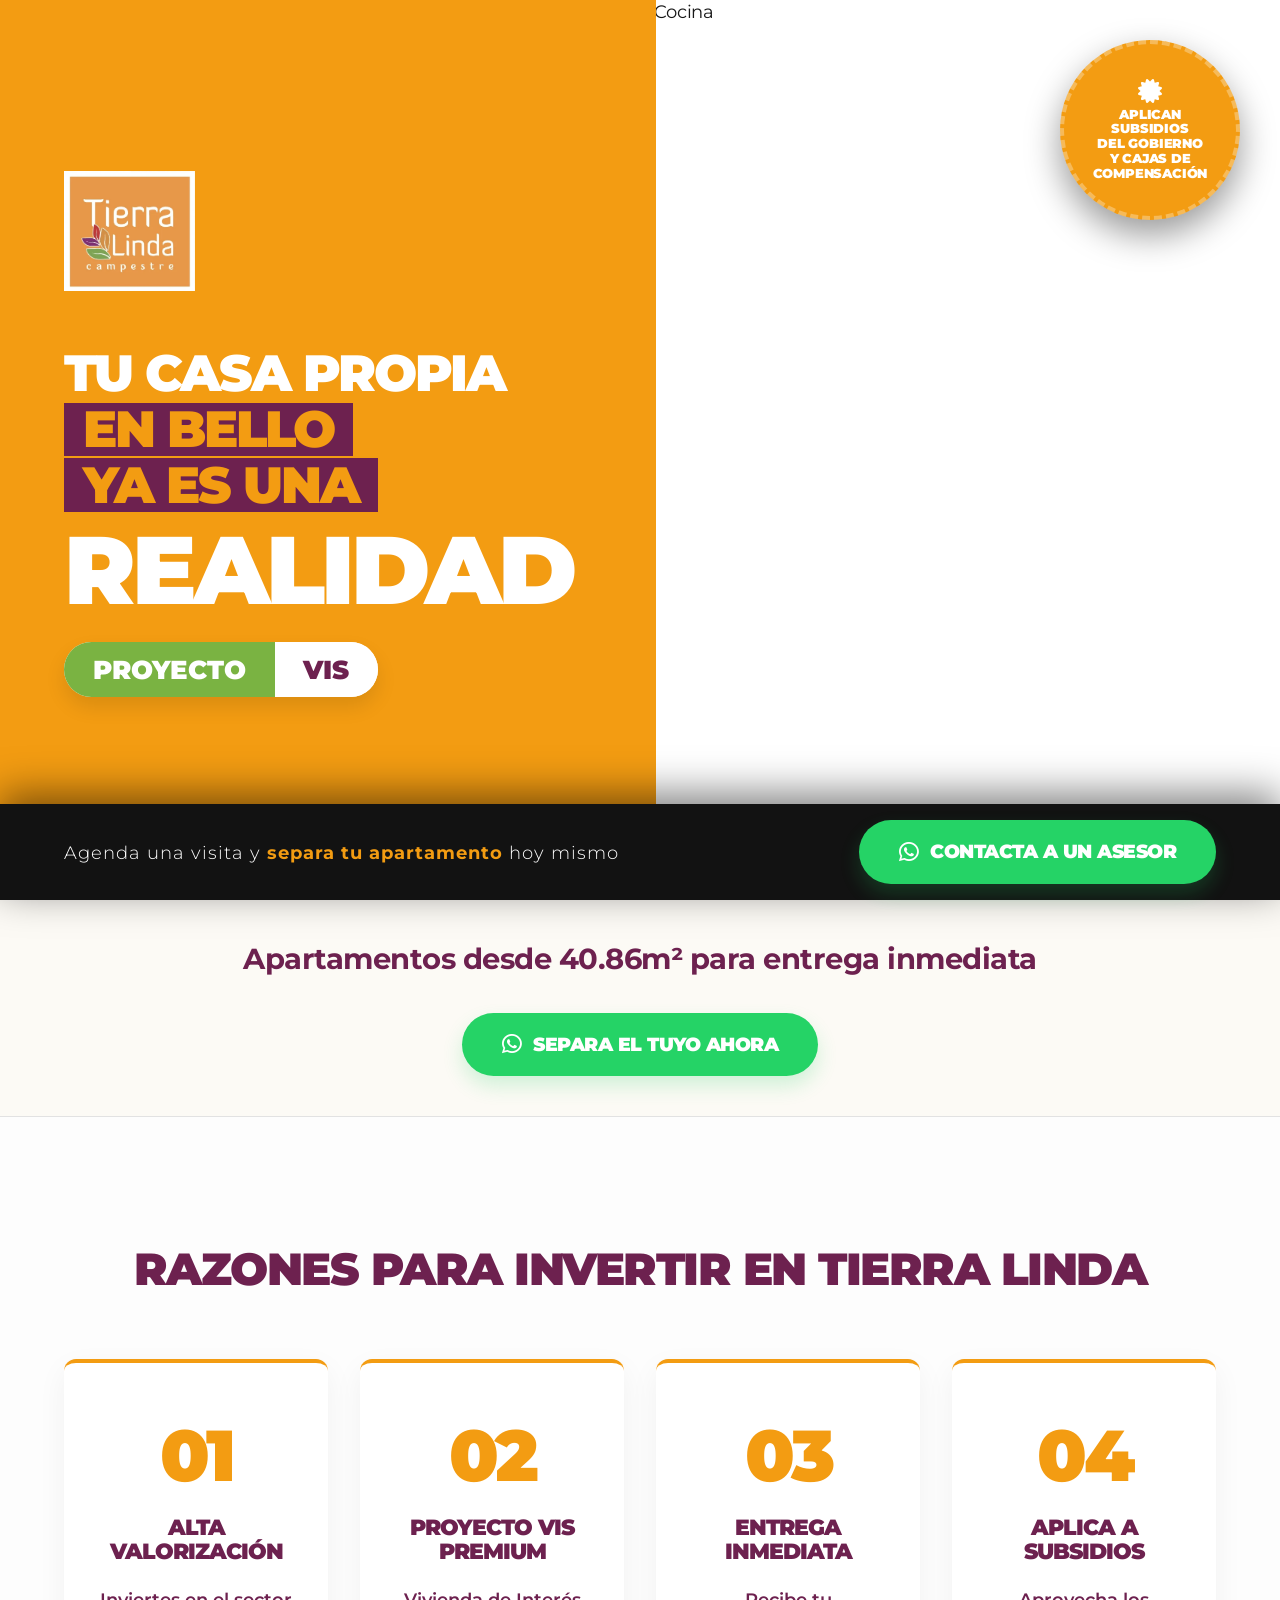
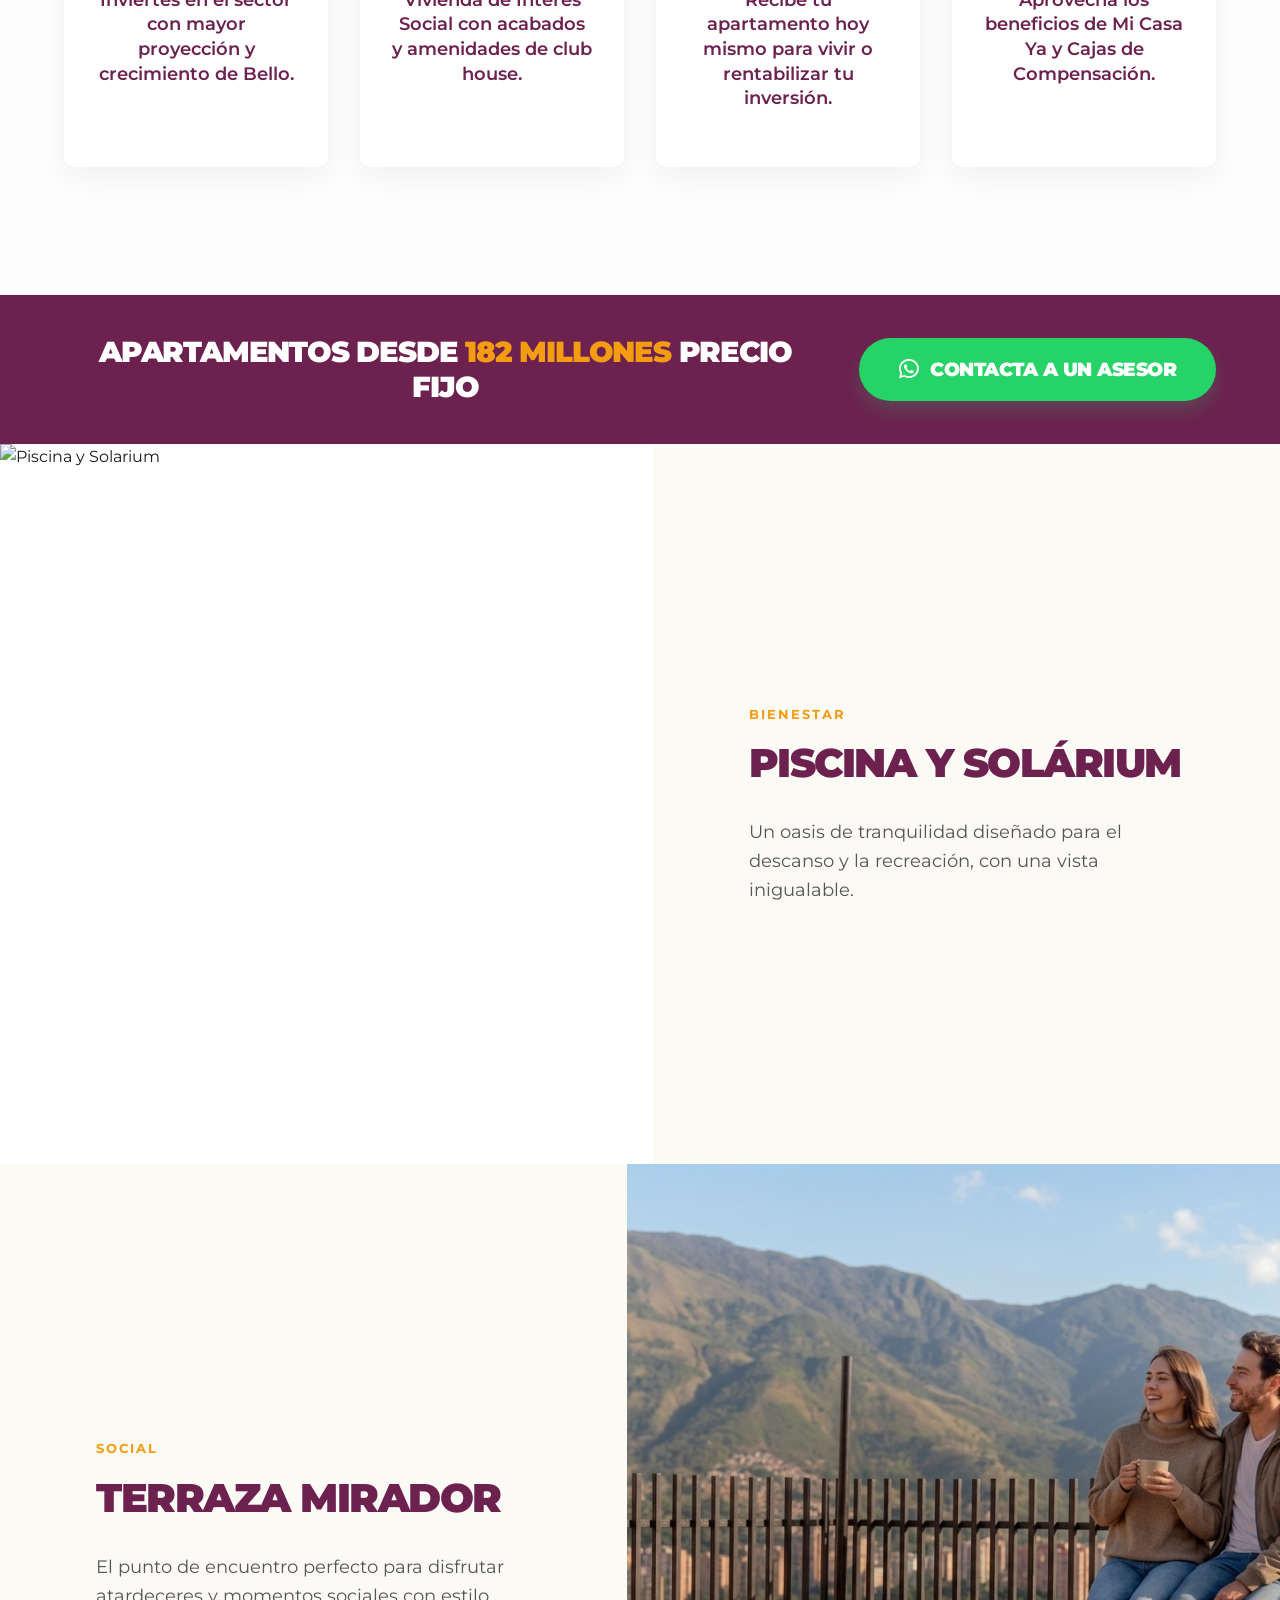
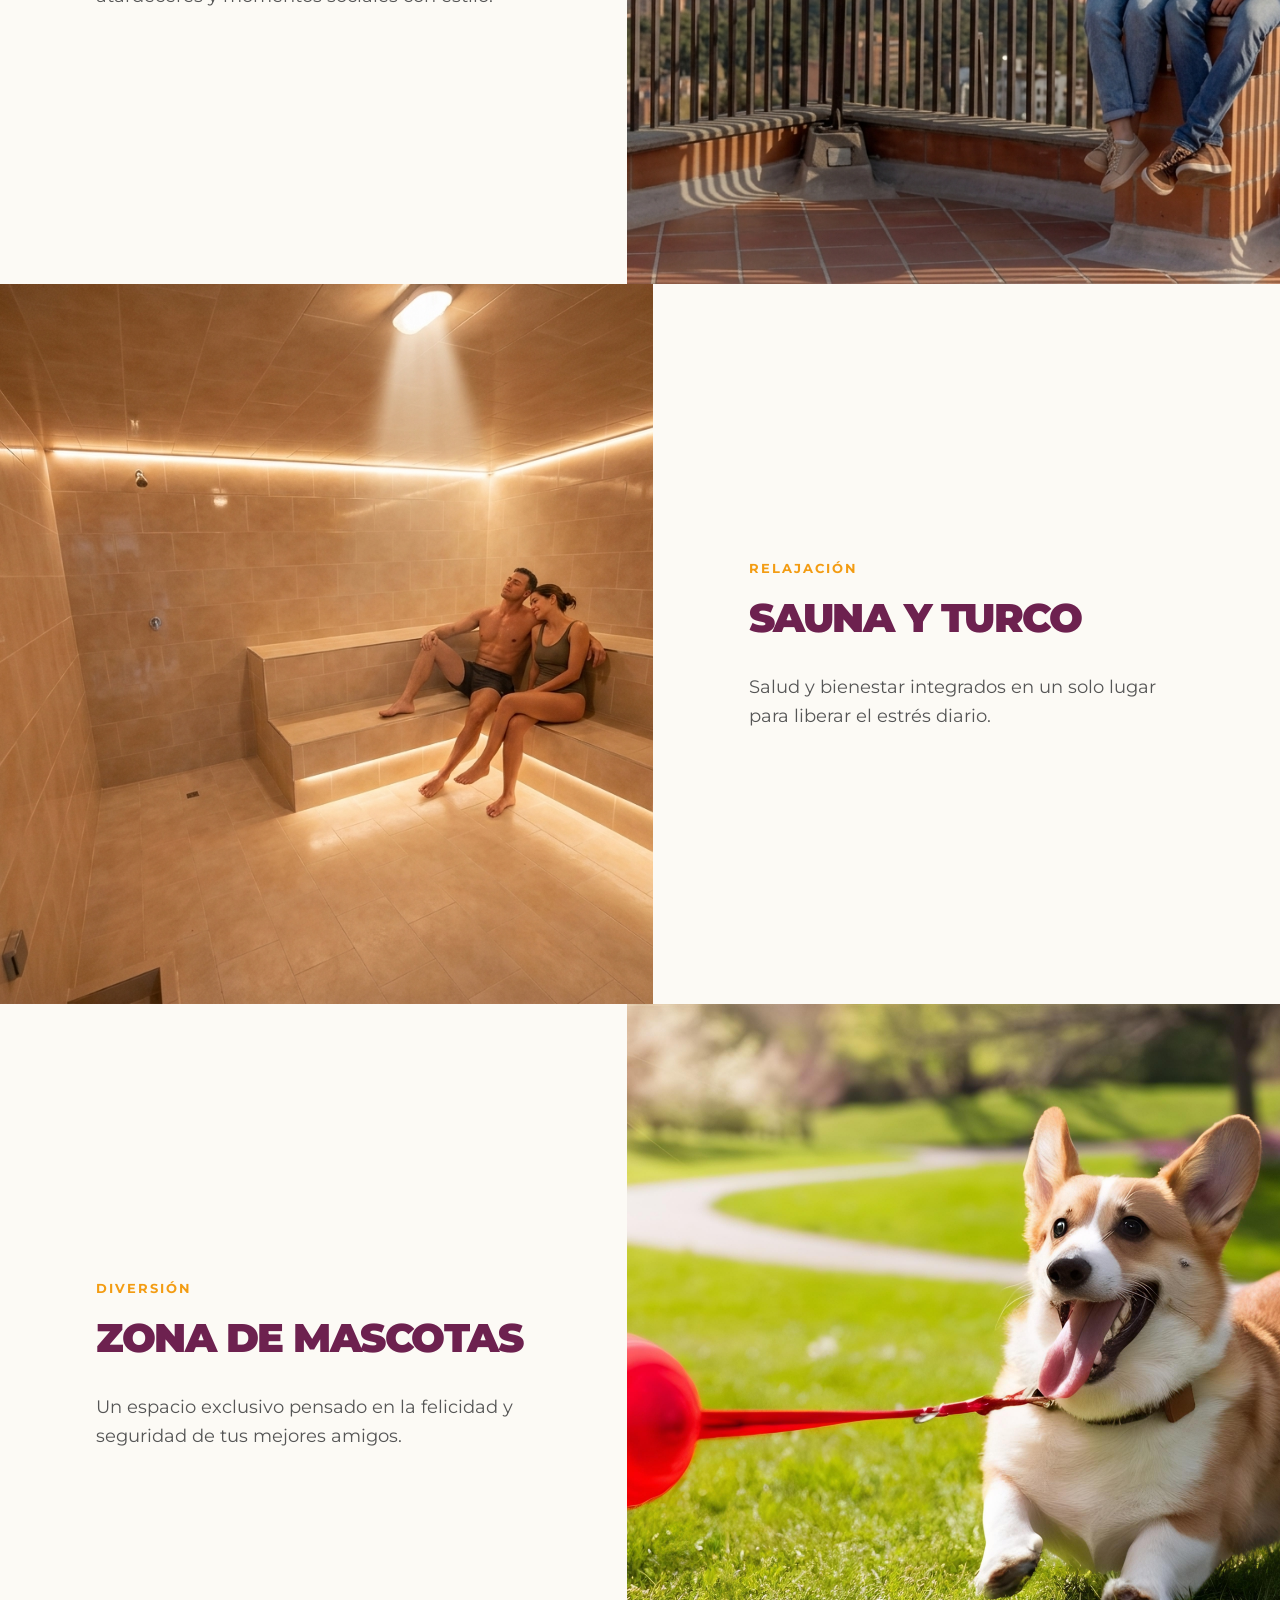
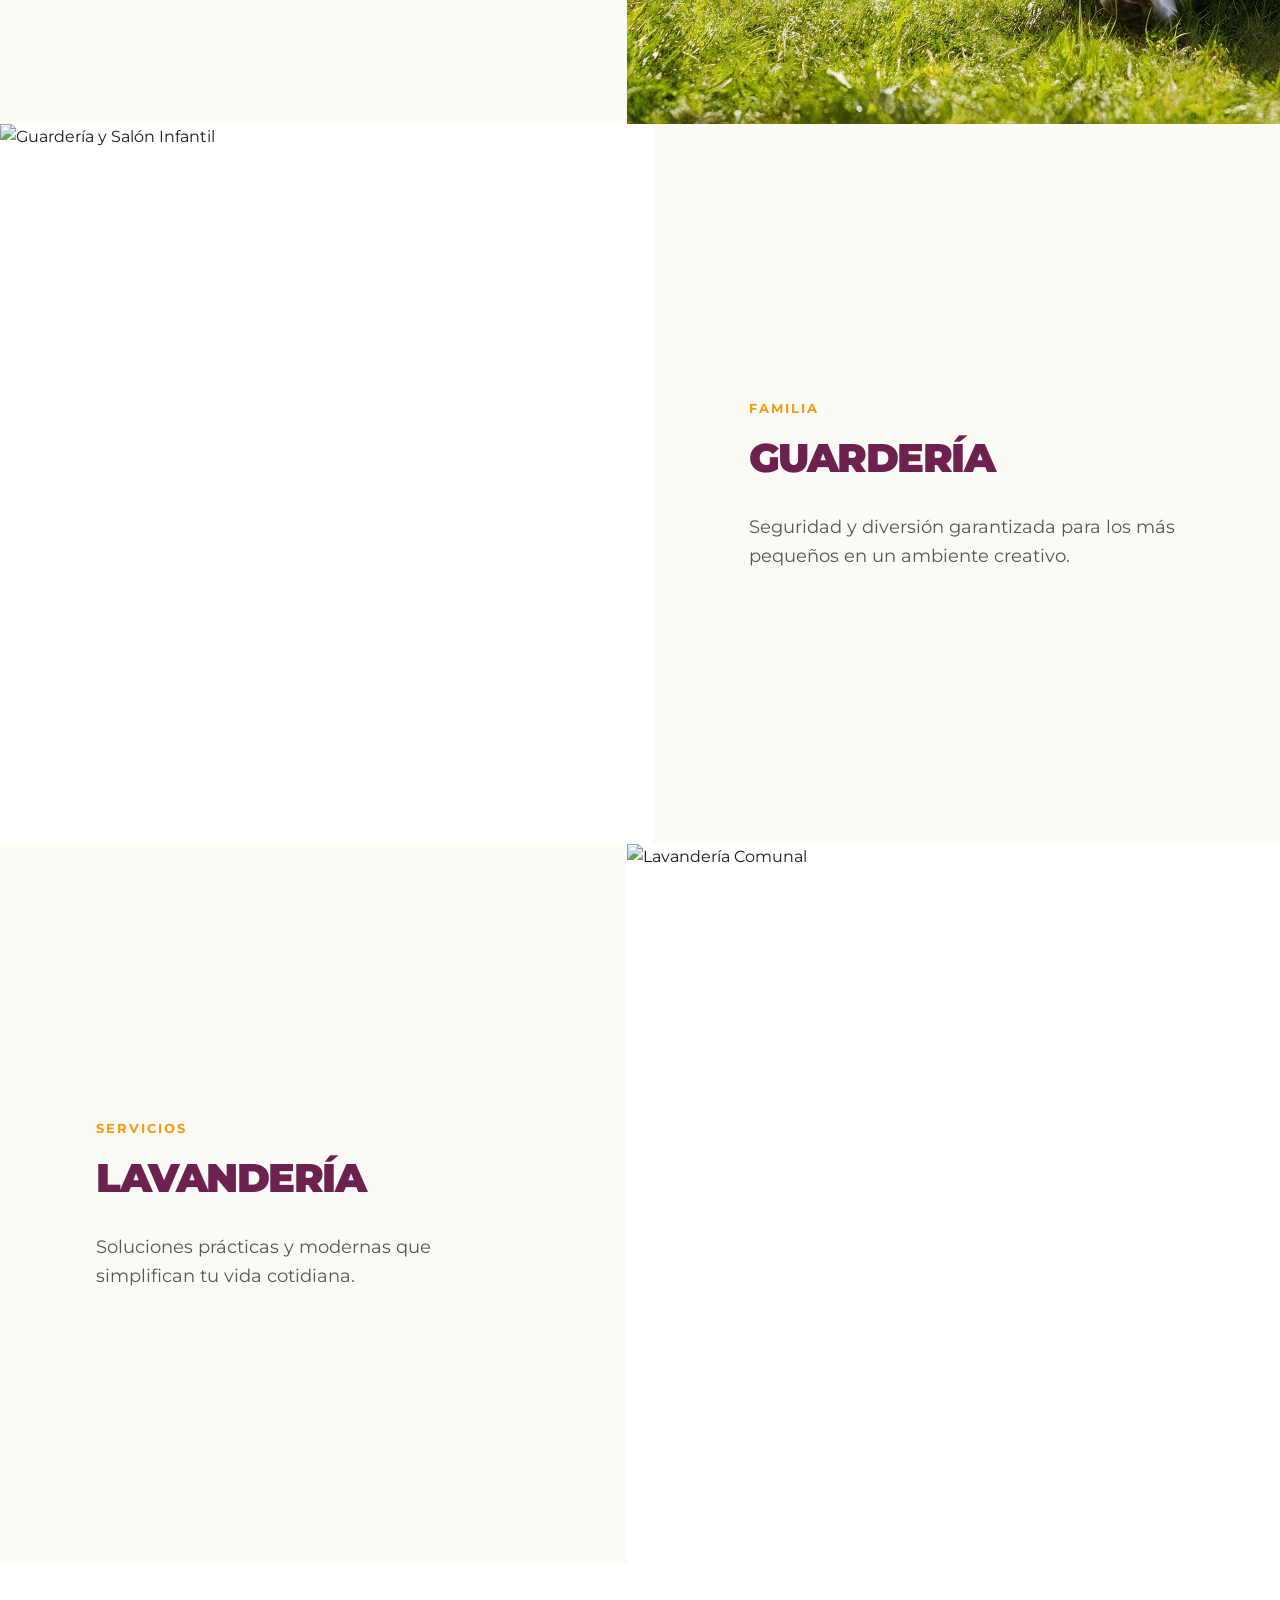
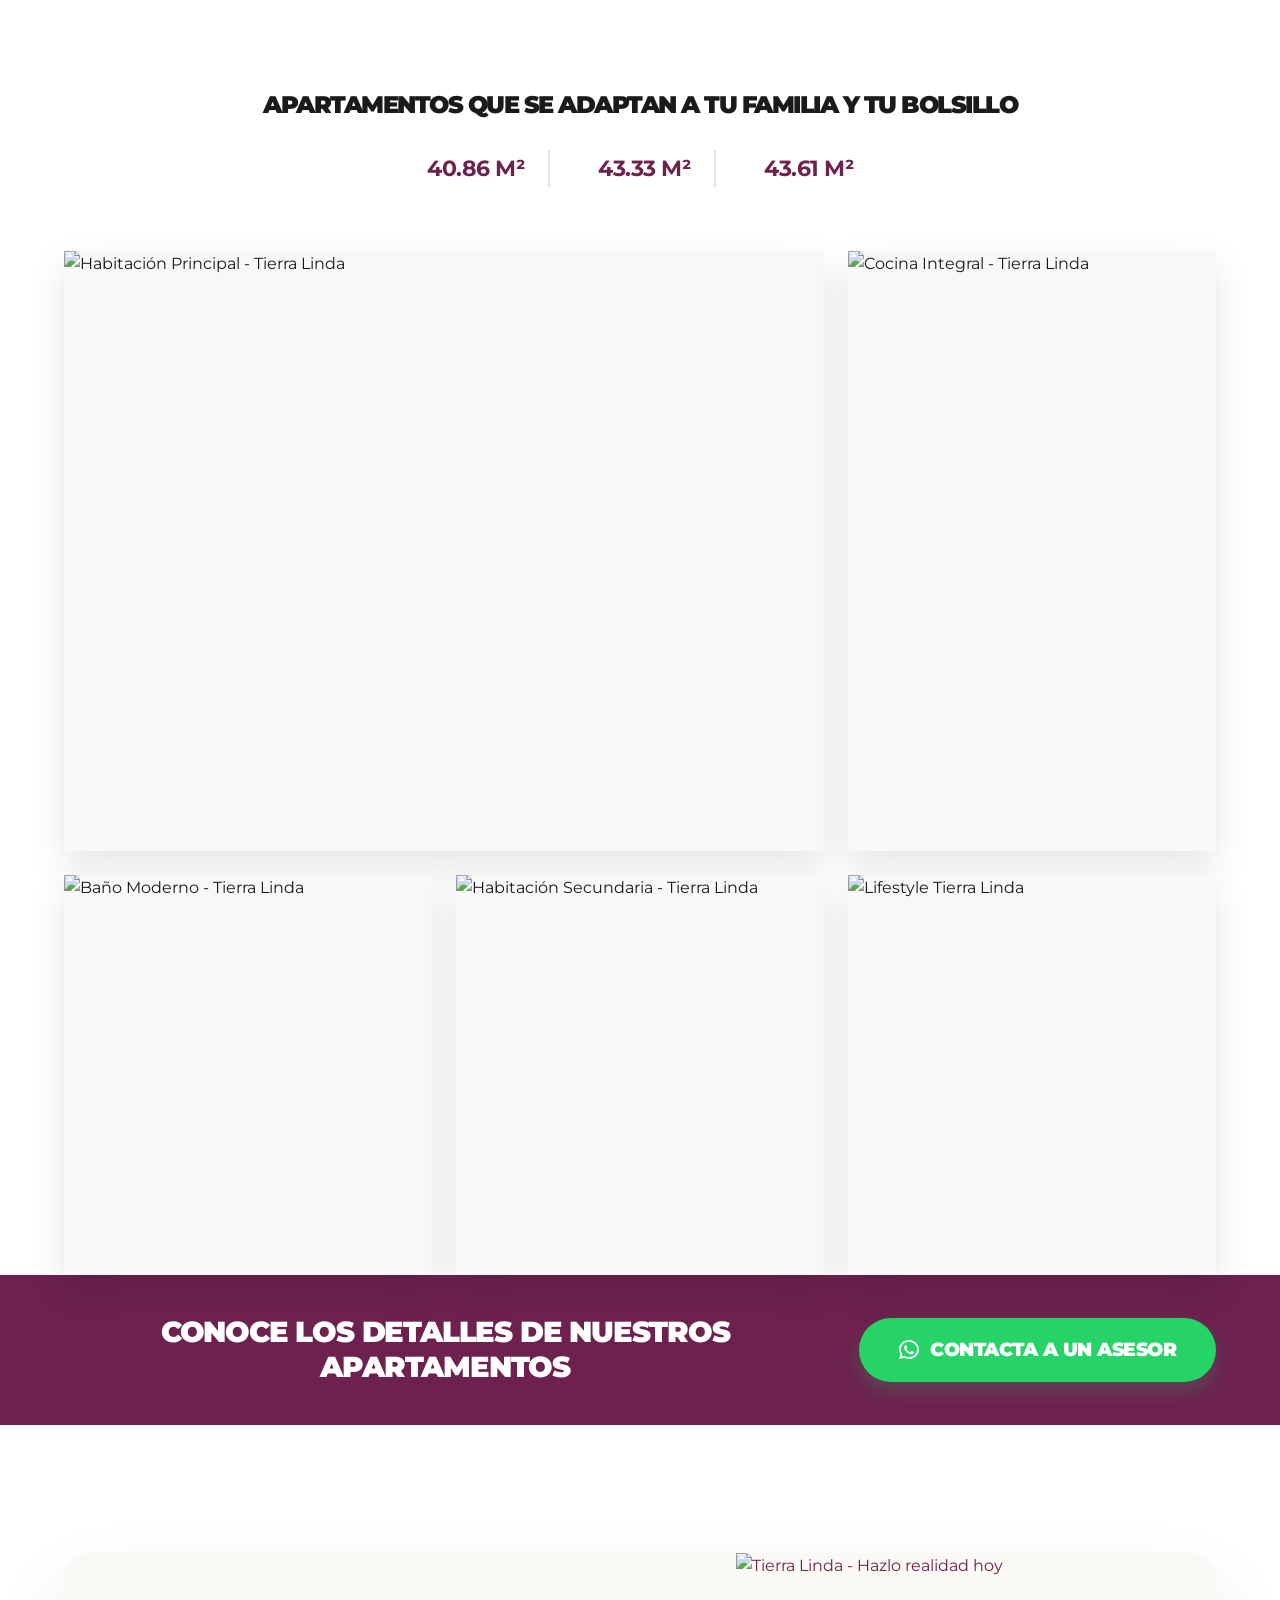
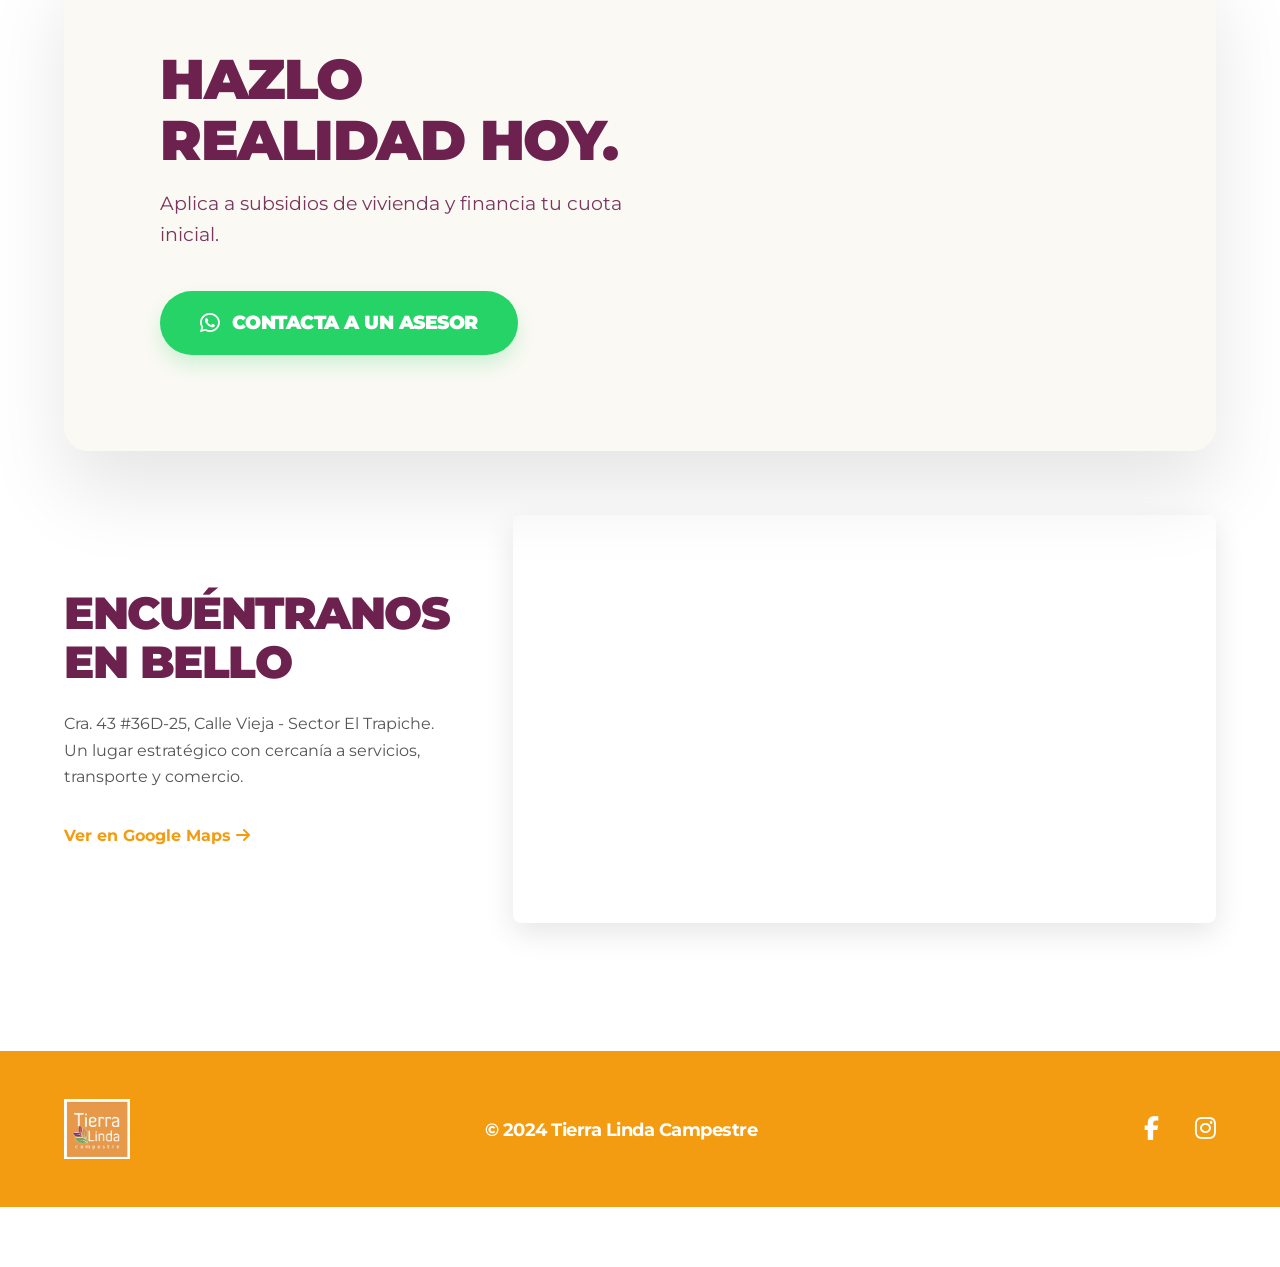
==== index.html @ e5ff7607 "Versión final - Optimización móvil y diseño premium" ====
<!DOCTYPE html>
<html lang="es">
<head>
    <meta charset="UTF-8">
    <meta name="viewport" content="width=device-width, initial-scale=1.0">
    <title>Tierra Linda Campestre | Cúpula Style</title>
    <link rel="preconnect" href="https://fonts.googleapis.com">
    <link rel="preconnect" href="https://fonts.gstatic.com" crossorigin>
    <link href="https://fonts.googleapis.com/css2?family=Playfair+Display:ital,wght@0,400;0,700;1,400&family=Montserrat:wght@300;400;600;700;900&display=swap" rel="stylesheet">
    <link rel="stylesheet" href="https://cdnjs.cloudflare.com/ajax/libs/font-awesome/6.4.0/css/all.min.css">
    <link rel="stylesheet" href="style.css">
    <link rel="icon" type="image/png" href="logo.png">
</head>
<body>



    <!-- Hero Section V3: 1/3 Text, 2/3 Slider -->
    <section class="hero-split">
        <div class="hero-left">
            <div class="logo-hero">
                <img src="logo.png" alt="Tierra Linda">
            </div>
            <div class="stylized-text">
                <div class="text-block white-text no-bg">TU CASA PROPIA</div>
                <div class="text-block orange-text purple-bg">EN BELLO</div>
                <div class="text-block orange-text purple-bg">YA ES UNA</div>
                <div class="text-block white-text no-bg big-text">REALIDAD</div>
                <div class="vis-badge">
                    <span class="vis-label">PROYECTO</span>
                    <span class="vis-type">VIS</span>
                </div>
            </div>
        </div>
        <div class="hero-right">
            <div class="subsidios-badge">
                <i class="fas fa-certificate"></i>
                <span>APLICAN SUBSIDIOS <br> DEL GOBIERNO <br> Y CAJAS DE <br> COMPENSACIÓN</span>
            </div>
            <div class="slider-container">
                <div class="slide active"><img src="head/Fachada.png" alt="Fachada Tierra Linda"></div>
                <div class="slide"><img src="head/Cocina.png" alt="Cocina"></div>
                <div class="slide"><img src="head/Habitacion.png" alt="Habitación"></div>
                <div class="slide"><img src="head/pareja.png" alt="Disfruta tu hogar"></div>
            </div>
            <div class="slider-controls">
                <div class="dot active"></div>
                <div class="dot"></div>
                <div class="dot"></div>
                <div class="dot"></div>
            </div>
        </div>
    </section>

    <div class="info-bar">
        <div class="container text-center">
            <h3 class="info-phrase">Apartamentos desde 40.86m² para entrega inmediata</h3>
            <div style="margin-top: 2rem;">
                <a href="https://wa.me/573010000000" class="btn-whatsapp"><i class="fab fa-whatsapp"></i> Separa el tuyo ahora</a>
            </div>
        </div>
    </div>

    <!-- Reasons Section (Replaces Description) -->
    <section id="proyecto" class="section-replica reasons">
        <div class="container">
            <h2 class="serif text-center mb-4">Razones para invertir en Tierra Linda</h2>
            <div class="reasons-grid">
                <div class="reason-card">
                    <div class="reason-number">01</div>
                    <h4 class="serif">Alta Valorización</h4>
                    <p>Inviertes en el sector con mayor proyección y crecimiento de Bello.</p>
                </div>
                <div class="reason-card">
                    <div class="reason-number">02</div>
                    <h4 class="serif">Proyecto VIS Premium</h4>
                    <p>Vivienda de Interés Social con acabados y amenidades de club house.</p>
                </div>
                <div class="reason-card">
                    <div class="reason-number">03</div>
                    <h4 class="serif">Entrega Inmediata</h4>
                    <p>Recibe tu apartamento hoy mismo para vivir o rentabilizar tu inversión.</p>
                </div>
                <div class="reason-card">
                    <div class="reason-number">04</div>
                    <h4 class="serif">Aplica a Subsidios</h4>
                    <p>Aprovecha los beneficios de Mi Casa Ya y Cajas de Compensación.</p>
                </div>
            </div>
        </div>
    </section>

    <!-- Financing Banner / CTA -->
    <section class="section-cta-banner">
        <div class="container text-center">
            <h2 class="serif">APARTAMENTOS DESDE <span class="highlight-orange">182 MILLONES</span> PRECIO FIJO</h2>
            <a href="https://wa.me/573010000000" class="btn-whatsapp"><i class="fab fa-whatsapp"></i> Contacta a un asesor</a>
        </div>
    </section>

    <!-- Zonas Sociales (THE REPLICA: LARGE PHOTOS) -->
    <section id="zonas" class="amenities-replica">
        <!-- Amenity 1: Piscina -->
        <div class="amenity-block">
            <div class="amenity-img">
                <img src="zonas sociales/Piscina.png" alt="Piscina y Solarium">
            </div>
            <div class="amenity-text">
                <span class="tag">Bienestar</span>
                <h3 class="serif">Piscina y Solárium</h3>
                <p>Un oasis de tranquilidad diseñado para el descanso y la recreación, con una vista inigualable.</p>
            </div>
        </div>

        <!-- Amenity 2: Terraza -->
        <div class="amenity-block alt">
            <div class="amenity-img">
                <img src="zonas sociales/Terraza.png" alt="Terraza Mirador">
            </div>
            <div class="amenity-text">
                <span class="tag">Social</span>
                <h3 class="serif">Terraza Mirador</h3>
                <p>El punto de encuentro perfecto para disfrutar atardeceres y momentos sociales con estilo.</p>
            </div>
        </div>

        <!-- Amenity 3: Wellness (Sauna) -->
        <div class="amenity-block">
            <div class="amenity-img">
                <img src="zonas sociales/Sauna.png" alt="Sauna y Turco">
            </div>
            <div class="amenity-text">
                <span class="tag">Relajación</span>
                <h3 class="serif">Sauna y Turco</h3>
                <p>Salud y bienestar integrados en un solo lugar para liberar el estrés diario.</p>
            </div>
        </div>

        <!-- Amenity 4: Mascotas -->
        <div class="amenity-block alt">
            <div class="amenity-img">
                <img src="zonas sociales/Mascotas.jpg" alt="Zona de Mascotas">
            </div>
            <div class="amenity-text">
                <span class="tag">Diversión</span>
                <h3 class="serif">Zona de Mascotas</h3>
                <p>Un espacio exclusivo pensado en la felicidad y seguridad de tus mejores amigos.</p>
            </div>
        </div>

        <!-- Amenity 5: Guardería -->
        <div class="amenity-block">
            <div class="amenity-img">
                <img src="zonas sociales/Guarderia.jpg" alt="Guardería y Salón Infantil">
            </div>
            <div class="amenity-text">
                <span class="tag">Familia</span>
                <h3 class="serif">Guardería</h3>
                <p>Seguridad y diversión garantizada para los más pequeños en un ambiente creativo.</p>
            </div>
        </div>

        <!-- Amenity 6: Lavandería -->
        <div class="amenity-block alt">
            <div class="amenity-img">
                <img src="zonas sociales/Lavanderia.jpg" alt="Lavandería Comunal">
            </div>
            <div class="amenity-text">
                <span class="tag">Servicios</span>
                <h3 class="serif">Lavandería</h3>
                <p>Soluciones prácticas y modernas que simplifican tu vida cotidiana.</p>
            </div>
        </div>
    </section>

    <!-- Interiors Gallery (Clean Grid) -->
    <section id="interiores" class="section-replica interiors">
        <div class="container text-center mb-5">
            <h2 class="serif">Apartamentos que se adaptan a tu familia y tu bolsillo</h2>
            <div class="area-options">
                <span class="area-pill">40.86 M²</span>
                <span class="area-pill">43.33 M²</span>
                <span class="area-pill">43.61 M²</span>
            </div>
        </div>
        <div class="container gallery-container">
            <div class="modern-grid">
                <div class="grid-item principal">
                    <img src="apartamentos/hab principal.png" alt="Habitación Principal - Tierra Linda">
                </div>
                <div class="grid-item side">
                    <img src="apartamentos/Cocina.png" alt="Cocina Integral - Tierra Linda">
                </div>
                <div class="grid-item">
                    <img src="apartamentos/Bano.png" alt="Baño Moderno - Tierra Linda">
                </div>
                <div class="grid-item">
                    <img src="apartamentos/hab secundaria.png" alt="Habitación Secundaria - Tierra Linda">
                </div>
                <div class="grid-item">
                    <img src="apartamentos/Gemini_Generated_Image_pp214qpp214qpp21.png" alt="Lifestyle Tierra Linda">
                </div>
            </div>
        </div>
    </section>

    <!-- Interiors Banner / CTA -->
    <section class="section-cta-banner">
        <div class="container text-center">
            <h2 class="serif">CONOCE LOS DETALLES DE NUESTROS APARTAMENTOS</h2>
            <a href="https://wa.me/573010000000" class="btn-whatsapp"><i class="fab fa-whatsapp"></i> Contacta a un asesor</a>
        </div>
    </section>

    <!-- Financiación / Cita -->
    <section id="contacto" class="section-replica quote">
        <div class="container">
            <div class="quote-card">
                <div class="quote-content">
                    <h2 class="serif">Hazlo realidad hoy.</h2>
                    <p>Aplica a subsidios de vivienda y financia tu cuota inicial.</p>
                    <div class="cta-group">
                        <a href="https://wa.me/573000000000" class="btn-whatsapp"><i class="fab fa-whatsapp"></i> Contacta a un asesor</a>
                    </div>
                </div>
                <div class="quote-image">
                    <img src="hazlo realidad.png" alt="Tierra Linda - Hazlo realidad hoy">
                </div>
            </div>
        </div>
    </section>

    <!-- Ubicación -->
    <section id="ubicacion" class="section-replica map-section">
        <div class="container">
            <div class="map-layout">
                <div class="map-text">
                    <h2 class="serif">Encuéntranos en Bello</h2>
                    <p>Cra. 43 #36D-25, Calle Vieja - Sector El Trapiche. Un lugar estratégico con cercanía a servicios, transporte y comercio.</p>
                    <a href="https://maps.app.goo.gl/9QZJQG2e7zZx7eZ6A" target="_blank" class="link-arrow">Ver en Google Maps <i class="fas fa-arrow-right"></i></a>
                </div>
                <div class="map-frame">
                    <iframe src="https://www.google.com/maps/embed?pb=!1m18!1m12!1m3!1d1134.721226768393!2d-75.54146950228026!3d6.353386657158752!2m3!1f0!2f0!3f0!3m2!1i1024!2i768!4f13.1!3m3!1m2!1s0x8e442f4553258c73%3A0x6331d27771765c9!2sCra.%2043%20%2336d-25%2C%20Bello%2C%20Antioquia!5e0!3m2!1ses!2sco!4v1711461600000!5m2!1ses!2sco" width="100%" height="400" style="border:0;" allowfullscreen="" loading="lazy"></iframe>
                </div>
            </div>
        </div>
    </section>

    <div class="sticky-bar">
        <div class="container">
            <div class="sticky-text">Agenda una visita y <span>separa tu apartamento</span> hoy mismo</div>
            <a href="https://wa.me/573010000000" class="btn-whatsapp btn-wa-small"><i class="fab fa-whatsapp"></i> Contacta a un asesor</a>
        </div>
    </div>

    <footer class="main-footer">
        <div class="container footer-content">
            <img src="logo.png" alt="Tierra Linda" class="footer-logo">
            <p>&copy; 2024 Tierra Linda Campestre</p>
            <div class="socials">
                <a href="#"><i class="fab fa-facebook-f"></i></a>
                <a href="#"><i class="fab fa-instagram"></i></a>
            </div>
        </div>
    </footer>

    <!-- Conversion Popup -->
    <div id="offer-popup" class="popup-overlay">
        <div class="popup-card">
            <button class="close-popup" onclick="closePopup()">&times;</button>
            <div class="popup-image">
                <img src="logo.png" alt="Tierra Linda Logo">
            </div>
            <div class="popup-info">
                <h3 class="serif">DESDE <span class="highlight-orange">182 MILLONES</span> PRECIO FIJO</h3>
                <p>¡Separa tu apartamento hoy y asegura tu inversión!</p>
                <a href="https://wa.me/573010000000" class="btn-whatsapp"><i class="fab fa-whatsapp"></i> Contacta a un asesor</a>
            </div>
        </div>
    </div>

    <script src="script.js"></script>
</body>
</html>
---- style.css ----
:root {
    --primary: #f39c12; /* Orange Accent */
    --secondary: #6d214f; /* Purple Accent */
    --accent: #27ae60; /* Green Accent */
    --bg-light: #fcfaf5; /* Warm background */
    --bg-dark: #121212;
    --text-dark: #1a1a1a;
    --text-light: #ffffff;
    --text-muted: #555555;
    --border: #e2e2e2;
    --white: #ffffff;
    --whatsapp: #25D366; /* WhatsApp Green */
    --serif: 'Playfair Display', serif;
    --sans: 'Montserrat', sans-serif;
}

/* Global Styles */
* {
    margin: 0;
    padding: 0;
    box-sizing: border-box;
}

body {
    background-color: var(--white);
    color: var(--text-dark);
    font-family: var(--sans);
    line-height: 1.65;
    overflow-x: hidden;
}

h1, h2, h3, h4, .serif {
    font-family: var(--sans);
    font-weight: 900;
    text-transform: uppercase;
    letter-spacing: -1.5px;
    line-height: 1.1;
}

.container {
    max-width: 1300px;
    margin: 0 auto;
    padding: 0 4rem;
}

.container-small {
    max-width: 800px;
    margin: 0 auto;
    padding: 0 2rem;
    text-align: center;
}

.section-replica {
    padding: 8rem 0;
}

/* Navbar (Transparent -> Glass) */
.navbar {
    position: fixed;
    top: 0;
    left: 0;
    width: 100%;
    z-index: 2000;
    padding: 1.5rem 0;
    transition: all 0.4s ease;
}

.navbar.scrolled {
    background: rgba(255, 255, 255, 0.95);
    backdrop-filter: blur(10px);
    padding: 0.8rem 0;
    box-shadow: 0 4px 15px rgba(0,0,0,0.05);
}

.navbar .container {
    display: flex;
    justify-content: space-between;
    align-items: center;
}

.logo img {
    height: 60px;
    width: auto;
    transition: height 0.4s ease;
}

.navbar.scrolled .logo img {
    height: 45px;
}

.nav-links {
    display: flex;
    align-items: center;
    gap: 3rem;
}

.nav-links a {
    text-decoration: none;
    color: var(--text-dark);
    font-weight: 600;
    text-transform: uppercase;
    font-size: 0.85rem;
    letter-spacing: 1px;
    transition: color 0.3s;
}

.navbar:not(.scrolled) .nav-links a {
    color: var(--text-light);
    text-shadow: 0 2px 4px rgba(0,0,0,0.3);
}

.nav-links a:hover {
    color: var(--primary);
}

.btn-nav {
    background: var(--primary);
    color: var(--text-light) !important;
    padding: 0.6rem 1.8rem;
    border-radius: 4px;
    letter-spacing: 1px;
}

/* Hero Split Layout V3 */
.hero-split {
    display: flex;
    height: 100vh;
    width: 100%;
}

.hero-left {
    flex: 1; /* 1/3 */
    background-color: var(--primary); /* Logo Orange */
    display: flex;
    flex-direction: column;
    justify-content: center;
    padding: 4rem;
    position: relative;
    z-index: 10;
}

.logo-hero {
    margin-bottom: 3.5rem;
    display: flex;
    justify-content: flex-start;
}

.logo-hero img {
    height: 120px;
    width: auto;
    object-fit: contain;
}

/* Stylized Text Blocks based on social media piece */
.stylized-text {
    display: flex;
    flex-direction: column;
    gap: 0.3rem; /* Espacio mínimo para que se vea integrado */
    margin-bottom: 2rem;
}

.text-block {
    display: inline-block;
    padding: 0.3rem 1.2rem;
    font-size: 3.2rem;
    font-weight: 900;
    text-transform: uppercase;
    width: fit-content;
    font-family: var(--sans);
    line-height: 0.85;
    letter-spacing: -2px;
    margin-bottom: -2px;
}

.purple-bg {
    background-color: var(--secondary);
    /* In the image, 'QUE' was purple bg, and the next line 'APARTAMENTOS' was orange text on purple bg */
}

.orange-text {
    color: var(--primary) !important;
}

.white-text {
    color: var(--white);
}

.no-bg {
    padding-left: 0;
}

.big-text {
    font-size: 6rem;
    letter-spacing: -4px;
    margin-top: 10px;
}

.vis-badge {
    display: inline-flex;
    align-items: center;
    background: white;
    border-radius: 50px;
    overflow: hidden;
    margin-top: 1.5rem;
    font-size: 1.6rem;
    box-shadow: 0 10px 20px rgba(0,0,0,0.1);
    border: none;
    width: fit-content;
}

.vis-label {
    background: #7ab342; /* Green from the brand piece */
    color: white;
    padding: 0.4rem 1.8rem;
    font-weight: 900;
}

.vis-type {
    background: white;
    color: var(--secondary); /* Purple */
    padding: 0.4rem 1.8rem;
    font-weight: 900;
}

.hero-cta-v3 .btn-solid {
    padding: 1.2rem 3rem;
    font-size: 1.2rem;
    box-shadow: 0 10px 20px rgba(0,0,0,0.2);
}

/* Hero Right: Slider */
.hero-right {
    flex: 2; /* 2/3 */
    position: relative;
    overflow: hidden;
}

.slider-container {
    height: 100%;
    width: 100%;
}

.slide {
    position: absolute;
    top: 0;
    left: 0;
    width: 100%;
    height: 100%;
    opacity: 0;
    transition: opacity 0.8s ease-in-out;
}

.slide img {
    width: 100%;
    height: 100%;
    object-fit: cover;
    transform: scale(1.1); /* Slightly larger for movement space */
    object-position: center;
    filter: brightness(0.9);
}

.slide.active img {
    animation: ken-burns-left 5s linear forwards;
}

@keyframes ken-burns-left {
    from { 
        transform: scale(1.1) translateX(15px); 
    }
    to { 
        transform: scale(1.1) translateX(-15px); 
    }
}

.slide.active {
    opacity: 1;
}

.slider-controls {
    position: absolute;
    bottom: 30px;
    left: 40px; /* Moved to left for better balance with badge */
    display: flex;
    gap: 15px;
    z-index: 20;
}

.subsidios-badge {
    position: absolute;
    top: 40px;
    right: 40px;
    width: 180px;
    height: 180px;
    background: var(--primary);
    color: var(--white);
    border-radius: 50%;
    display: flex;
    flex-direction: column;
    justify-content: center;
    align-items: center;
    text-align: center;
    padding: 25px;
    z-index: 100;
    font-size: 0.8rem;
    font-weight: 900;
    line-height: 1.15;
    box-shadow: 0 15px 35px rgba(0,0,0,0.4);
    border: 4px dashed rgba(255,255,255,0.3);
    text-transform: uppercase;
}

.subsidios-badge span {
    letter-spacing: -0.2px;
}

.subsidios-badge i {
    font-size: 1.5rem;
    margin-bottom: 5px;
}

.subsidios-badge span {
    animation: none; /* Keep text readable */
}

@keyframes rotate-slow {
    from { transform: rotate(0deg); }
    to { transform: rotate(360deg); }
}

@media (max-width: 768px) {
    .subsidios-badge { width: 100px; height: 100px; font-size: 0.6rem; top: 15px; right: 15px; }
}

.dot {
    width: 12px;
    height: 12px;
    border-radius: 50%;
    background: rgba(255,255,255,0.4);
    cursor: pointer;
    transition: all 0.3s;
}

.dot.active {
    background: white;
    transform: scale(1.3);
}

@media (max-width: 1100px) {
    .text-block { font-size: 1.5rem; }
    .big-text { font-size: 3rem; }
}

/* Hero media query moved to end for consistency */

.info-bar {
    background: var(--bg-light);
    border-bottom: 1px solid var(--border);
    padding: 2.5rem 0;
}

.text-center {
    text-align: center;
}

.info-phrase {
    font-size: 1.8rem;
    color: var(--secondary);
    line-height: 1.3;
    text-transform: none; 
    font-weight: 700;
    letter-spacing: -0.5px;
    margin-bottom: 2.2rem;
}

/* Handled by btn-whatsapp global class now */

@media (max-width: 768px) {
    .info-phrase { font-size: 1.2rem; }
    .btn-wa-info { font-size: 1rem; padding: 0.6rem 1.5rem; }
}

.info-item .label {
    text-transform: uppercase;
    font-size: 0.75rem;
    color: var(--text-muted);
    letter-spacing: 1px;
}

.info-item .value {
    font-family: var(--serif);
    font-size: 1.8rem;
    font-weight: 700;
    color: var(--secondary);
}

/* Reasons Section */
.reasons {
    background: #fdfdfd;
}

.reasons h2 {
    color: var(--secondary);
    font-size: 2.8rem;
}

.reasons-grid {
    display: grid;
    grid-template-columns: repeat(4, 1fr);
    gap: 2rem;
    margin-top: 4rem;
}

.reason-card {
    background: white;
    padding: 3.5rem 2rem;
    text-align: center;
    border-radius: 12px;
    box-shadow: 0 10px 30px rgba(0,0,0,0.05);
    position: relative;
    transition: transform 0.3s ease, box-shadow 0.3s ease;
    border-top: 4px solid var(--primary);
}

.reason-card:hover {
    transform: translateY(-10px);
    box-shadow: 0 15px 40px rgba(0,0,0,0.1);
}

.reason-icon {
    font-size: 2.5rem;
    color: var(--primary);
    margin-bottom: 2rem;
}

.reason-number {
    font-size: 4.5rem;
    font-weight: 900;
    color: var(--primary);
    font-family: var(--sans);
    line-height: 1;
    margin-bottom: 1.5rem;
    display: block;
    letter-spacing: -3px;
}

.reason-card h4 {
    font-size: 1.4rem;
    margin-bottom: 1.5rem;
    color: var(--secondary);
    font-weight: 900;
    text-transform: uppercase;
    font-family: var(--sans); /* Mix with sans for more 'impact' like brand */
    letter-spacing: -1px;
    line-height: 1.1;
}

.reason-card p {
    font-size: 1.1rem;
    font-weight: 600;
    color: var(--secondary);
    line-height: 1.4;
}

@media (max-width: 900px) {
    .reasons-grid { grid-template-columns: repeat(2, 1fr); }
}

@media (max-width: 600px) {
    .reasons-grid { grid-template-columns: 1fr; }
}

/* Description (Keep lead for other uses) */
.description h2 {
    font-size: 3.2rem;
    margin-bottom: 2rem;
    line-height: 1.1;
    color: var(--secondary);
}

/* Amenities Replica (THE PHOTO SECTION) */
.amenities-replica {
    padding: 0;
}

.amenity-block {
    display: flex;
    height: 80vh;
    min-height: 500px;
    position: relative;
    overflow: hidden;
}

.amenity-block.alt {
    flex-direction: row-reverse;
}

.amenity-img {
    flex: 1.5;
    height: 100%;
}

.amenity-img img {
    width: 100%;
    height: 100%;
    object-fit: cover;
}

.amenity-text {
    flex: 1;
    display: flex;
    flex-direction: column;
    justify-content: center;
    padding: 6rem;
    background: var(--bg-light);
    position: relative;
    z-index: 10;
}

/* (Removed overlap pseudo-element as requested) */

.amenity-text .tag {
    text-transform: uppercase;
    color: var(--primary);
    font-weight: 700;
    letter-spacing: 2px;
    font-size: 0.8rem;
    margin-bottom: 1rem;
}

.amenity-text h3 {
    font-size: 2.5rem;
    color: var(--secondary);
    margin-bottom: 2rem;
}

.amenity-text p {
    font-size: 1.1rem;
    color: var(--text-muted);
}

.area-options {
    display: flex;
    justify-content: center;
    gap: 1.5rem;
    margin-top: 2rem;
    flex-wrap: wrap;
}

.area-pill {
    background: transparent;
    border: none;
    color: var(--secondary);
    padding: 0 1.5rem;
    font-size: 1.4rem;
    font-weight: 700;
    font-family: var(--sans);
    letter-spacing: -0.5px;
    position: relative;
    border-right: 2px solid var(--border);
}

.area-pill:last-child {
    border-right: none;
}

.area-pill:hover {
    transform: none;
    background: transparent;
}

@media (max-width: 768px) {
    .area-pill { font-size: 1.1rem; padding: 0.8rem 1.5rem; }
}

/* Interiors Gallery */
.section-header-replica {
    text-align: center;
    margin-bottom: 4rem;
}

.section-header-replica h2 {
    font-size: 3rem;
    color: var(--secondary);
    margin-bottom: 0.5rem;
}

.modern-grid {
    display: grid;
    grid-template-columns: repeat(3, 1fr);
    gap: 1.5rem;
    margin: 4rem 0 0px; /* Removido margen inferior */
}

.grid-item {
    position: relative;
    overflow: hidden;
    height: 400px; 
    box-shadow: 0 15px 35px rgba(0,0,0,0.1);
    background: #f8f8f8;
}

.grid-item img {
    width: 100%;
    height: 100%;
    object-fit: cover;
    transition: transform 0.8s cubic-bezier(0.165, 0.84, 0.44, 1);
}

.grid-item:hover img {
    transform: scale(1.05);
}

.grid-item.principal {
    grid-column: span 2;
    height: 600px;
}

.grid-item.side {
    height: 600px;
}

/* Reducir espacio con banner */
.interiors {
    padding-bottom: 0;
}

@media (max-width: 900px) {
    .interiors .container { 
        padding: 0; 
        max-width: 100%; 
        width: 100%;
    }
    .interiors .section-header {
        padding: 0 2rem; /* Keep text centered with padding */
    }
    .modern-grid { 
        display: grid !important;
        grid-template-columns: 1fr !important; 
        grid-template-rows: auto !important;
        gap: 2rem !important; /* Separación clara entre fotos */
        padding-bottom: 2rem;
    }
    .grid-item, .grid-item.principal, .grid-item.side {
        height: 450px !important; /* Un poco más de altura */
        grid-column: span 1 !important;
        border-radius: 0; 
    }
}
/* Quote Card */
.quote-card {
    background: #fbf9f4; /* Warm white from brand pieces */
    display: flex;
    border-radius: 24px;
    overflow: hidden;
    color: var(--secondary);
    box-shadow: 0 40px 80px rgba(0,0,0,0.1);
}

.quote-content {
    flex: 1;
    padding: 6rem;
    display: flex;
    flex-direction: column;
    justify-content: center;
}

.quote-content h2 {
    font-size: 3.5rem;
    margin-bottom: 1rem;
    color: var(--secondary);
}

.quote-content p {
    font-size: 1.2rem;
    margin-bottom: 2.5rem;
    color: var(--secondary);
    opacity: 0.9;
}

.cta-group {
    display: flex;
    gap: 1.5rem;
}

.btn-solid {
    background: var(--whatsapp);
    color: var(--text-light);
    padding: 1rem 2.5rem;
    text-decoration: none;
    font-weight: 700;
    border-radius: 4px;
    border: none;
    transition: transform 0.3s, background 0.3s;
}

.btn-solid:hover {
    background: #128C7E;
    transform: translateY(-2px);
}

.btn-wa {
    background: var(--whatsapp);
    color: var(--text-light);
    padding: 1rem 2.5rem;
    text-decoration: none;
    font-weight: 700;
    border-radius: 4px;
    border: none;
    transition: transform 0.3s, background 0.3s;
}

.btn-wa:hover {
    background: #128C7E;
    transform: translateY(-2px);
}

.quote-image {
    flex: 1;
}

.quote-image img {
    width: 100%;
    height: 100%;
    object-fit: cover;
}

.quote {
    padding-bottom: 2rem; /* Reducido de 8rem */
}

.map-section {
    padding-top: 2rem; /* Reducido de 8rem */
}

/* Map Section */
.map-layout {
    display: grid;
    grid-template-columns: 1fr 2fr;
    gap: 4rem;
    align-items: center;
}

.map-text h2 {
    font-size: 2.8rem;
    margin-bottom: 1.5rem;
    color: var(--secondary);
}

.map-text p {
    margin-bottom: 2rem;
    color: var(--text-muted);
}

.link-arrow {
    text-decoration: none;
    color: var(--primary);
    font-weight: 700;
    font-size: 1rem;
}

.map-frame {
    border-radius: 8px;
    overflow: hidden;
    box-shadow: 0 10px 30px rgba(0,0,0,0.1);
}

/* Sticky Bottom Bar */
.sticky-bar {
    position: fixed;
    bottom: 0;
    left: 0;
    width: 100%;
    background: var(--bg-dark);
    color: var(--text-light);
    padding: 1rem 0;
    z-index: 2000;
    transform: translateY(100%);
    transition: transform 0.6s cubic-bezier(0.16, 1, 0.3, 1);
    box-shadow: 0 -10px 40px rgba(0,0,0,0.5);
}

.sticky-bar.visible {
    transform: translateY(0);
}

.sticky-bar .container {
    display: flex;
    justify-content: space-between;
    align-items: center;
}

.sticky-text {
    font-weight: 300;
    font-size: 1.1rem;
    letter-spacing: 1px;
}

.sticky-text span {
    font-weight: 700;
    color: var(--primary);
}

.btn-sticky {
    background: var(--whatsapp);
    color: var(--text-light);
    padding: 0.6rem 2rem;
    text-decoration: none;
    font-weight: 700;
    border-radius: 4px;
    text-transform: uppercase;
    border: none;
}

/* Footer */
.main-footer {
    background: var(--primary);
    color: white;
    padding: 3rem 0;
    margin-bottom: 60px; /* Space for sticky bar */
}

.footer-content {
    display: flex;
    justify-content: space-between;
    align-items: center;
}

.footer-logo {
    height: 60px;
}

.main-footer p {
    font-weight: 700;
    font-size: 1.1rem;
    margin: 0;
    letter-spacing: -0.5px;
}

.socials a {
    color: white;
    margin-left: 2rem;
    font-size: 1.5rem;
    transition: opacity 0.3s;
}

.socials a:hover {
    opacity: 0.7;
}

@media (max-width: 768px) {
    .footer-content {
        flex-direction: column;
        gap: 2rem;
        text-align: center;
    }
}

/* Global WhatsApp Button Style */
.btn-whatsapp {
    display: inline-flex;
    align-items: center;
    justify-content: center;
    gap: 12px;
    background: var(--whatsapp);
    color: var(--white) !important;
    padding: 1rem 2.5rem;
    border-radius: 50px;
    font-size: 1.2rem;
    font-weight: 900;
    text-transform: uppercase;
    text-decoration: none;
    box-shadow: 0 10px 20px rgba(37, 211, 102, 0.2);
    transition: all 0.3s cubic-bezier(0.175, 0.885, 0.32, 1.275);
    font-family: var(--sans);
    letter-spacing: -0.5px;
    border: none;
    cursor: pointer;
    white-space: nowrap;
}

.btn-whatsapp:hover {
    transform: translateY(-5px);
    box-shadow: 0 15px 30px rgba(37, 211, 102, 0.4);
    background: #20bd5a;
}

.btn-whatsapp i {
    font-size: 1.4rem;
}

/* CTA Banner Section */
.section-cta-banner {
    background: var(--secondary);
    padding: 2.5rem 0;
    color: var(--white);
}

.section-cta-banner .container {
    display: flex;
    justify-content: space-between;
    align-items: center;
    gap: 2rem;
}

.section-cta-banner h2 {
    font-size: 1.8rem;
    margin-bottom: 0;
    font-weight: 900;
    text-transform: uppercase;
    font-family: var(--sans);
    letter-spacing: -1.2px;
    white-space: normal; /* Permite que el texto baje si no cabe */
    line-height: 1.2;
}

@media (max-width: 992px) {
    .section-cta-banner .container {
        flex-direction: column;
        text-align: center;
        gap: 1.5rem;
    }
    .section-cta-banner h2 { 
        font-size: 1.4rem; 
        white-space: normal;
        text-align: center;
        line-height: 1.2;
    }
}

/* Optimización Global Móvil */
@media (max-width: 992px) {
    .container { padding: 0 2rem; }
    
    /* Hero Split Mobile */
    .hero-split {
        flex-direction: column !important;
        height: auto !important;
        min-height: auto !important;
        display: flex !important;
    }
    
    .hero-left {
        padding: 5rem 2rem !important;
        text-align: center !important;
        display: flex !important;
        flex-direction: column !important;
        align-items: center !important;
        justify-content: center !important;
        order: 1 !important;
        height: auto !important;
    }
    
    .logo-hero {
        margin-bottom: 2rem;
        width: 100%;
        display: flex;
        justify-content: center;
    }
    
    .logo-hero img { height: 90px; }

    .stylized-text {
        align-items: center;
        width: 100%;
        gap: 0.2rem;
    }

    .text-block {
        font-size: 2rem !important;
        padding: 0.5rem 1.2rem !important;
        margin-bottom: 0.2rem !important;
    }

    .big-text {
        font-size: 4rem !important;
        margin: 0.4rem 0 !important;
    }
    
    .vis-badge { margin: 1.5rem auto 0; }
    
    /* Carousel Móvil Forzado */
    .hero-right {
        display: block !important;
        order: 2 !important;
        height: 350px !important; /* Altura reducida para compactar navegación */
        width: 100% !important;
        position: relative !important;
        overflow: hidden;
        z-index: 50;
    }
    
    .slider-container, .slide {
        height: 350px !important;
        width: 100% !important;
    }

    .subsidios-badge {
        width: 110px !important;
        height: 110px !important;
        top: 20px !important;
        right: 20px !important;
        font-size: 0.55rem !important;
        z-index: 100;
    }

    .amenity-block { flex-direction: column !important; height: auto; }
    .amenity-text { padding: 4rem 2rem; }
    .amenity-block .amenity-text::after { display: none; }
    .modern-grid { grid-template-columns: 1fr; grid-template-rows: auto; height: auto; }
    .quote-card { flex-direction: column; }
    .map-layout { grid-template-columns: 1fr; }
}
.highlight-orange { color: var(--primary) !important; }
/* Popup Style */
.popup-overlay { position: fixed; top: 0; left: 0; width: 100%; height: 100%; background: rgba(0, 0, 0, 0.7); backdrop-filter: blur(8px); display: none; justify-content: center; align-items: center; z-index: 10000; opacity: 0; transition: opacity 0.5s ease; }
.popup-overlay.active { display: flex; opacity: 1; }
.popup-card {
    background: linear-gradient(rgba(255, 255, 255, 0.85), rgba(255, 255, 255, 0.85)), url('Apartamentos/Cocina.png');
    background-size: cover;
    background-position: center;
    width: 95%;
    max-width: 550px;
    border-radius: 24px;
    padding: 4rem 3rem;
    position: relative;
    text-align: center;
    box-shadow: 0 50px 100px rgba(0,0,0,0.4);
    transform: translateY(30px);
    transition: all 0.6s cubic-bezier(0.165, 0.84, 0.44, 1);
    border: 1px solid rgba(255,255,255,0.3);
}
.popup-overlay.active .popup-card { transform: translateY(0); }
.close-popup { position: absolute; top: 1.5rem; right: 1.5rem; background: none; border: none; font-size: 2rem; cursor: pointer; color: #999; }
.popup-image img { height: 80px; margin-bottom: 2rem; }
.popup-info h3 { font-size: 1.8rem; line-height: 1.3; margin-bottom: 1rem; color: var(--secondary); }
.popup-info p { font-size: 1.1rem; margin-bottom: 2.5rem; color: #666; }
.popup-info .btn-whatsapp { width: 100%; display: inline-block; }
@media (max-width: 480px) { .popup-card { padding: 2rem; } .popup-info h3 { font-size: 1.5rem; } }
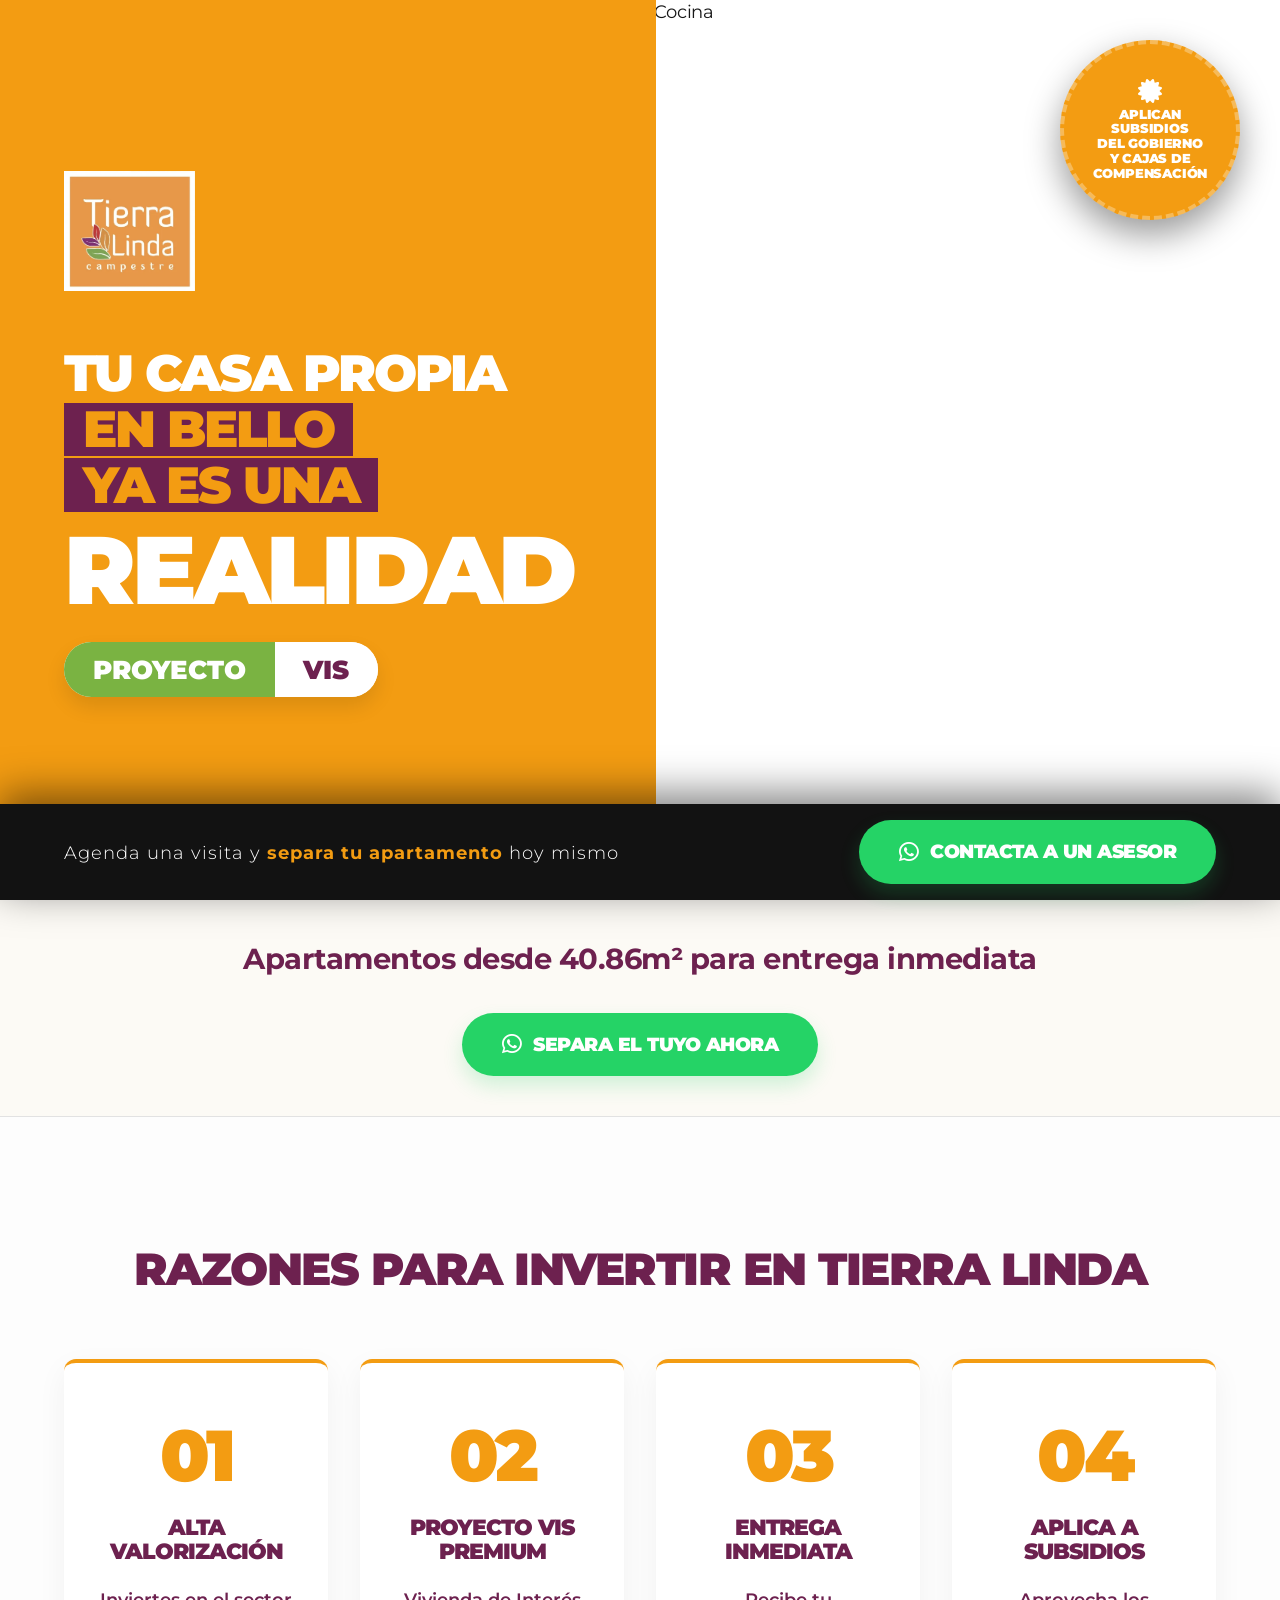
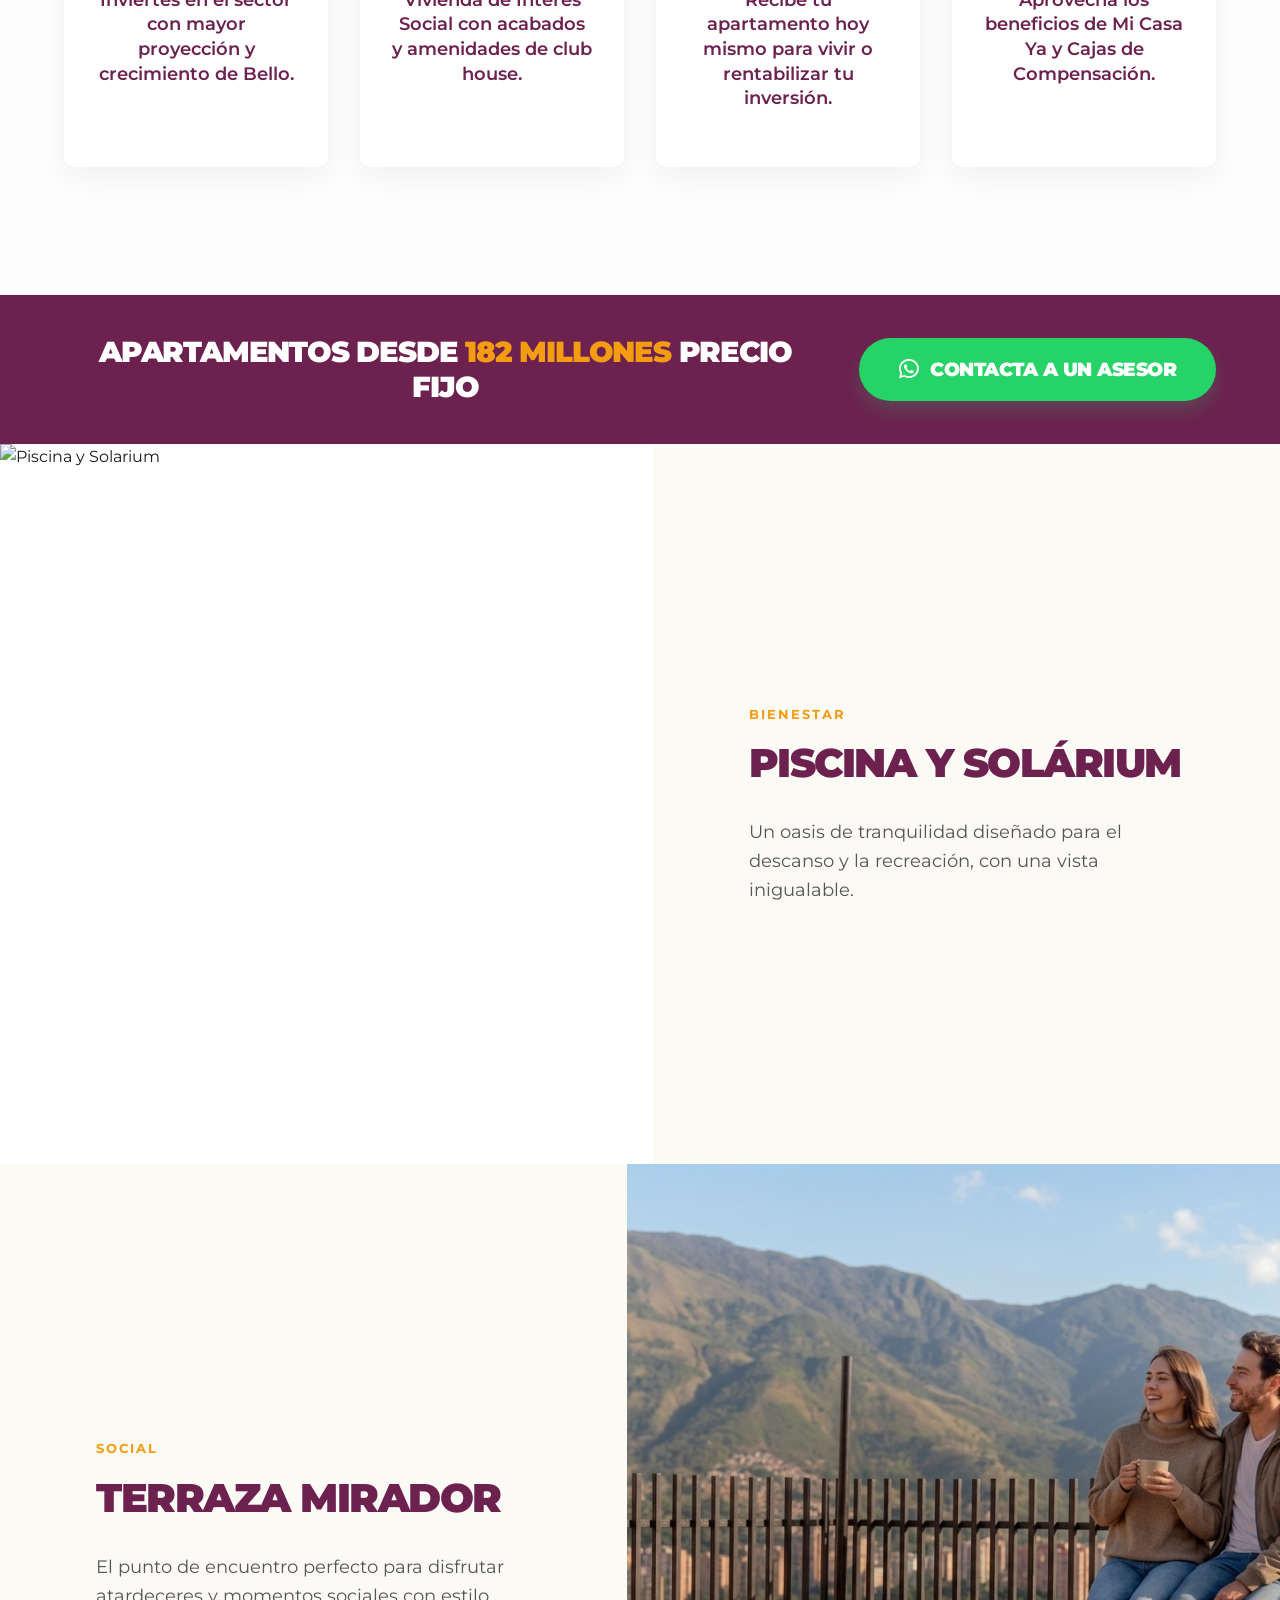
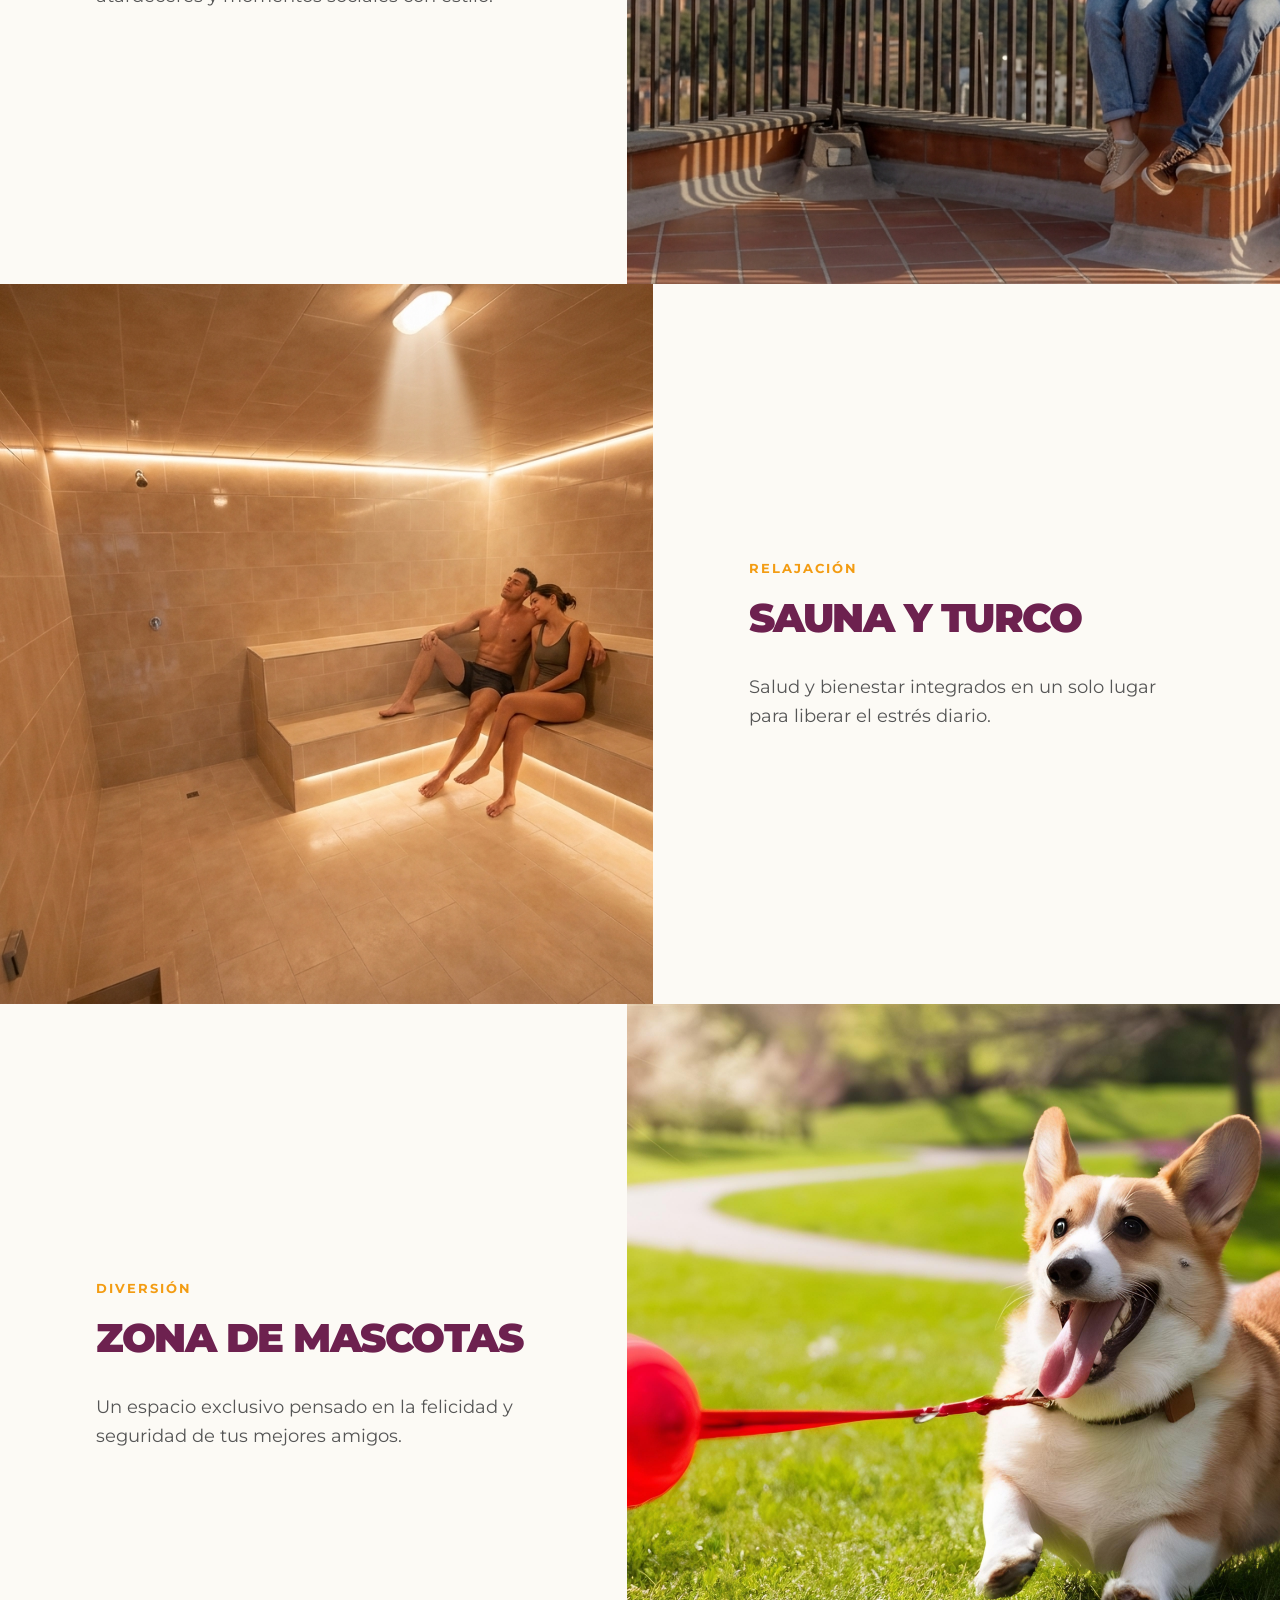
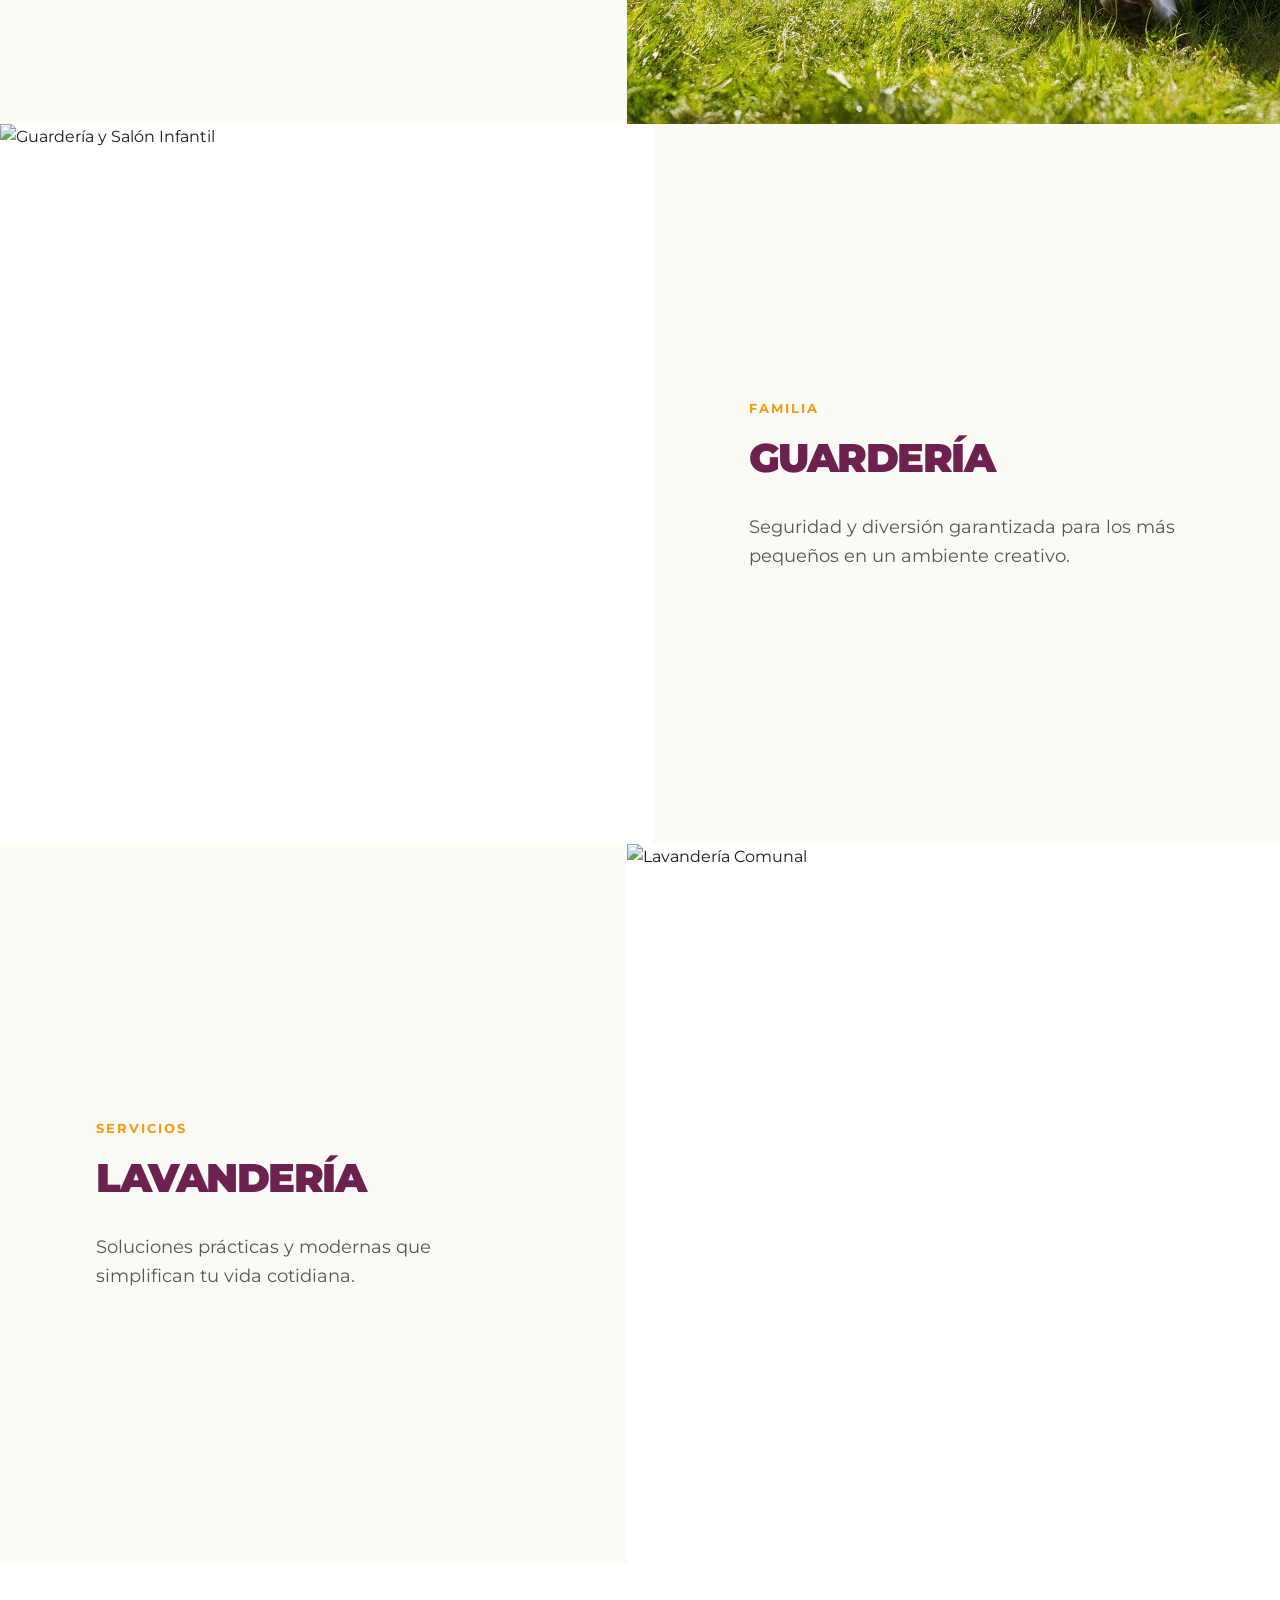
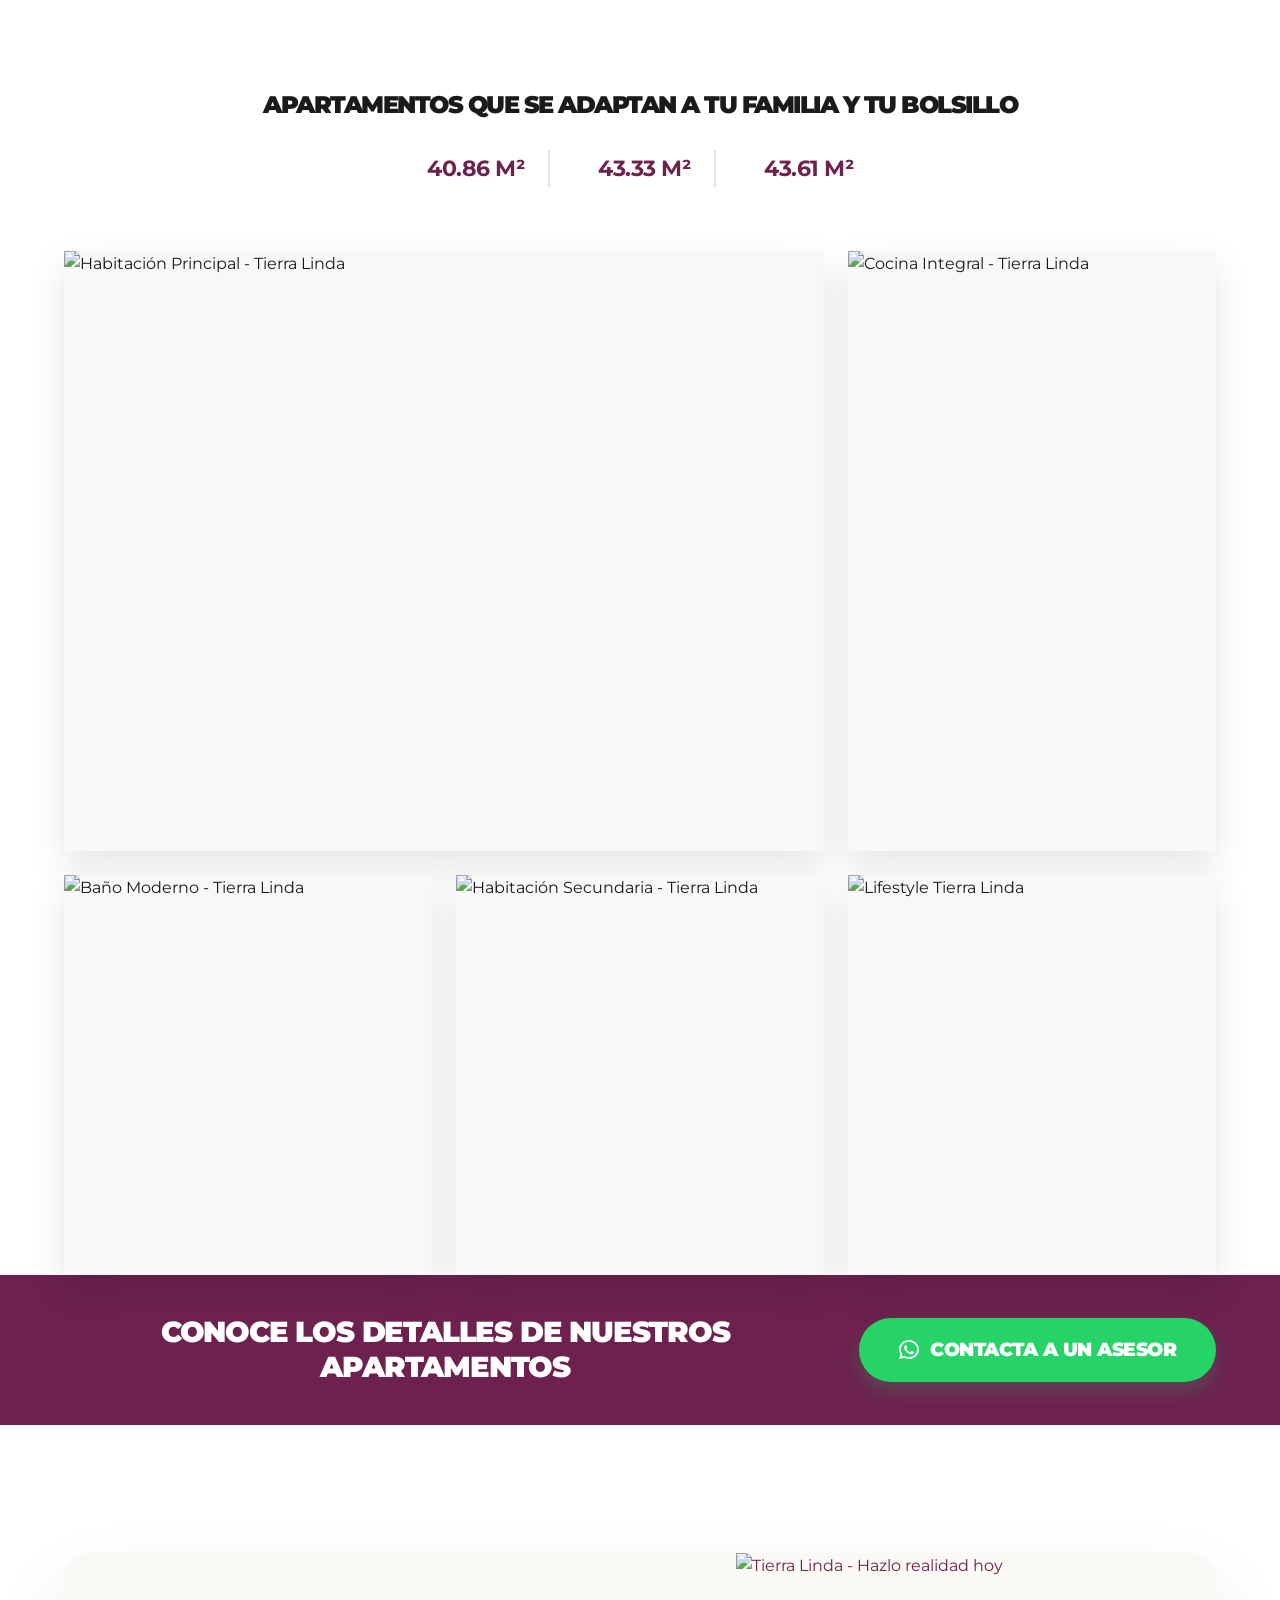
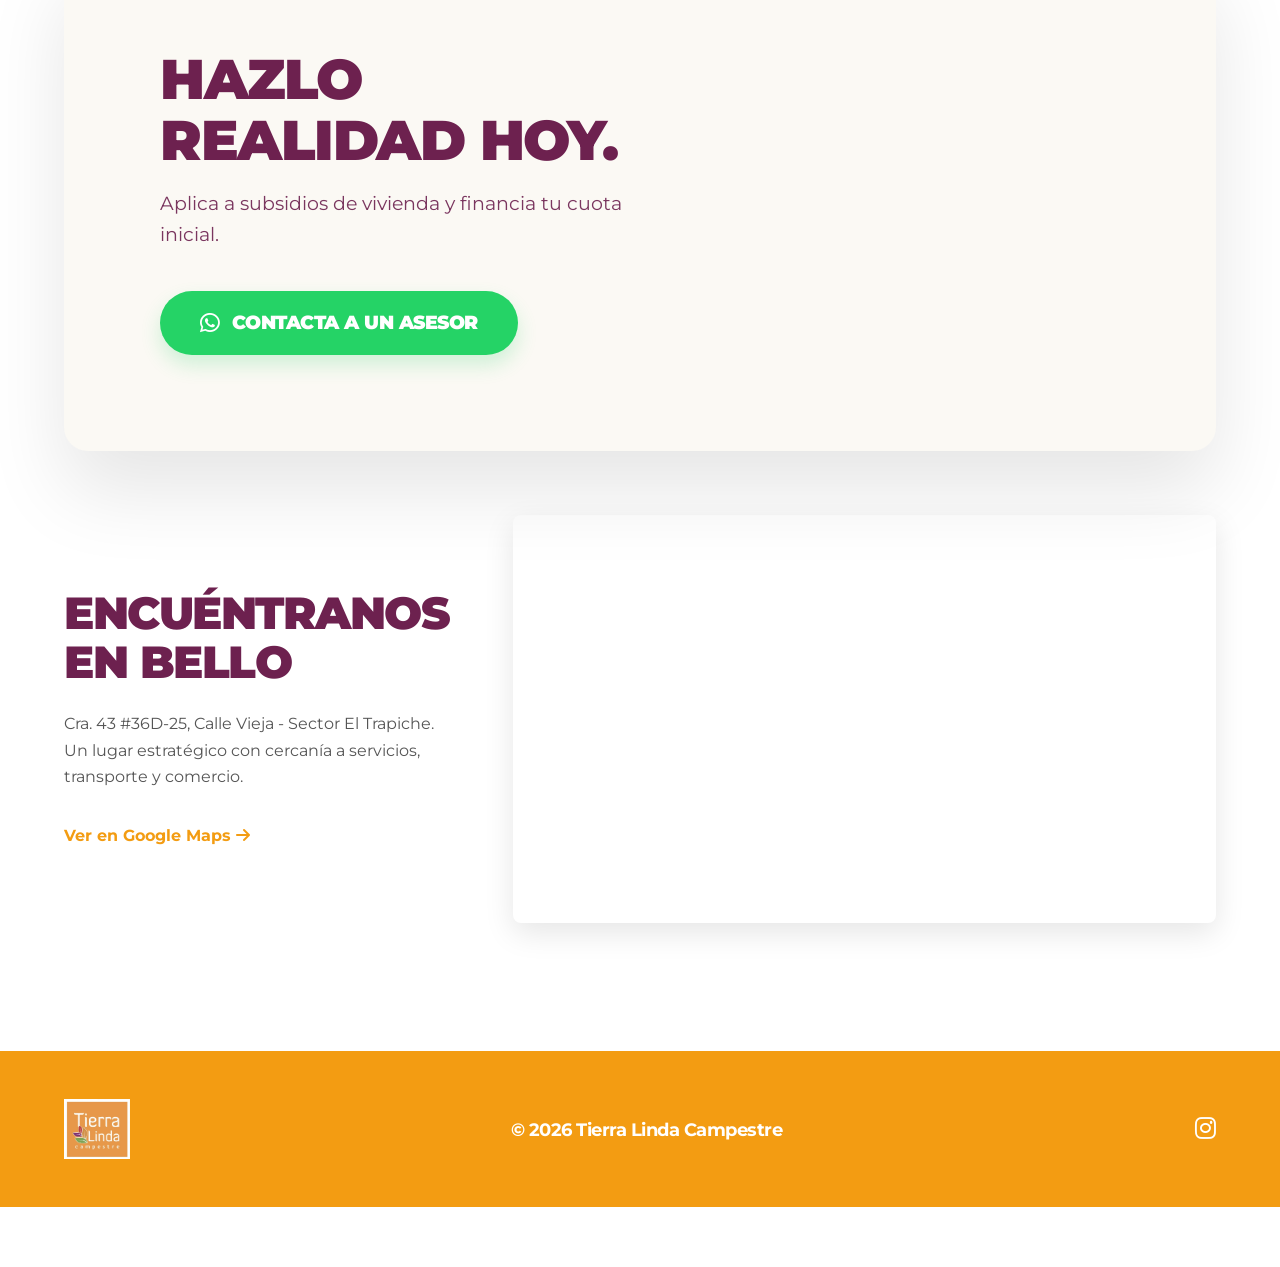
==== commit 94905182: "Actualizar número de WhatsApp y agregar mensajes predeterminados para cada landing" ====
--- a/index.html
+++ b/index.html
@@ -38,10 +38,10 @@
                 <span>APLICAN SUBSIDIOS <br> DEL GOBIERNO <br> Y CAJAS DE <br> COMPENSACIÓN</span>
             </div>
             <div class="slider-container">
-                <div class="slide active"><img src="head/Fachada.png" alt="Fachada Tierra Linda"></div>
-                <div class="slide"><img src="head/Cocina.png" alt="Cocina"></div>
-                <div class="slide"><img src="head/Habitacion.png" alt="Habitación"></div>
-                <div class="slide"><img src="head/pareja.png" alt="Disfruta tu hogar"></div>
+                <div class="slide active"><img src="Head/Fachada.png" alt="Fachada Tierra Linda"></div>
+                <div class="slide"><img src="Head/Cocina.png" alt="Cocina"></div>
+                <div class="slide"><img src="Head/Habitacion.png" alt="Habitación"></div>
+                <div class="slide"><img src="Head/pareja.png" alt="Disfruta tu hogar"></div>
             </div>
             <div class="slider-controls">
                 <div class="dot active"></div>
@@ -56,7 +56,7 @@
         <div class="container text-center">
             <h3 class="info-phrase">Apartamentos desde 40.86m² para entrega inmediata</h3>
             <div style="margin-top: 2rem;">
-                <a href="https://wa.me/573010000000" class="btn-whatsapp"><i class="fab fa-whatsapp"></i> Separa el tuyo ahora</a>
+                <a href="https://wa.me/573115986040?text=Hola!%20visit%C3%A9%20la%20p%C3%A1gina%20de%20Tierra%20Linda%20y%20quiero%20m%C3%A1s%20informaci%C3%B3n" class="btn-whatsapp"><i class="fab fa-whatsapp"></i> Separa el tuyo ahora</a>
             </div>
         </div>
     </div>
@@ -94,7 +94,7 @@
     <section class="section-cta-banner">
         <div class="container text-center">
             <h2 class="serif">APARTAMENTOS DESDE <span class="highlight-orange">182 MILLONES</span> PRECIO FIJO</h2>
-            <a href="https://wa.me/573010000000" class="btn-whatsapp"><i class="fab fa-whatsapp"></i> Contacta a un asesor</a>
+            <a href="https://wa.me/573115986040?text=Hola!%20visit%C3%A9%20la%20p%C3%A1gina%20de%20Tierra%20Linda%20y%20quiero%20m%C3%A1s%20informaci%C3%B3n" class="btn-whatsapp"><i class="fab fa-whatsapp"></i> Contacta a un asesor</a>
         </div>
     </section>
 
@@ -186,19 +186,19 @@
         <div class="container gallery-container">
             <div class="modern-grid">
                 <div class="grid-item principal">
-                    <img src="apartamentos/hab principal.png" alt="Habitación Principal - Tierra Linda">
+                    <img src="Apartamentos/hab principal.png" alt="Habitación Principal - Tierra Linda">
                 </div>
                 <div class="grid-item side">
-                    <img src="apartamentos/Cocina.png" alt="Cocina Integral - Tierra Linda">
+                    <img src="Apartamentos/Cocina.png" alt="Cocina Integral - Tierra Linda">
                 </div>
                 <div class="grid-item">
-                    <img src="apartamentos/Bano.png" alt="Baño Moderno - Tierra Linda">
+                    <img src="Apartamentos/Bano.png" alt="Baño Moderno - Tierra Linda">
                 </div>
                 <div class="grid-item">
-                    <img src="apartamentos/hab secundaria.png" alt="Habitación Secundaria - Tierra Linda">
+                    <img src="Apartamentos/hab secundaria.png" alt="Habitación Secundaria - Tierra Linda">
                 </div>
                 <div class="grid-item">
-                    <img src="apartamentos/Gemini_Generated_Image_pp214qpp214qpp21.png" alt="Lifestyle Tierra Linda">
+                    <img src="Apartamentos/Gemini_Generated_Image_pp214qpp214qpp21.png" alt="Lifestyle Tierra Linda">
                 </div>
             </div>
         </div>
@@ -208,7 +208,7 @@
     <section class="section-cta-banner">
         <div class="container text-center">
             <h2 class="serif">CONOCE LOS DETALLES DE NUESTROS APARTAMENTOS</h2>
-            <a href="https://wa.me/573010000000" class="btn-whatsapp"><i class="fab fa-whatsapp"></i> Contacta a un asesor</a>
+            <a href="https://wa.me/573115986040?text=Hola!%20visit%C3%A9%20la%20p%C3%A1gina%20de%20Tierra%20Linda%20y%20quiero%20m%C3%A1s%20informaci%C3%B3n" class="btn-whatsapp"><i class="fab fa-whatsapp"></i> Contacta a un asesor</a>
         </div>
     </section>
 
@@ -220,7 +220,7 @@
                     <h2 class="serif">Hazlo realidad hoy.</h2>
                     <p>Aplica a subsidios de vivienda y financia tu cuota inicial.</p>
                     <div class="cta-group">
-                        <a href="https://wa.me/573000000000" class="btn-whatsapp"><i class="fab fa-whatsapp"></i> Contacta a un asesor</a>
+                        <a href="https://wa.me/573115986040?text=Hola!%20visit%C3%A9%20la%20p%C3%A1gina%20de%20Tierra%20Linda%20y%20quiero%20m%C3%A1s%20informaci%C3%B3n" class="btn-whatsapp"><i class="fab fa-whatsapp"></i> Contacta a un asesor</a>
                     </div>
                 </div>
                 <div class="quote-image">
@@ -249,17 +249,16 @@
     <div class="sticky-bar">
         <div class="container">
             <div class="sticky-text">Agenda una visita y <span>separa tu apartamento</span> hoy mismo</div>
-            <a href="https://wa.me/573010000000" class="btn-whatsapp btn-wa-small"><i class="fab fa-whatsapp"></i> Contacta a un asesor</a>
+            <a href="https://wa.me/573115986040?text=Hola!%20visit%C3%A9%20la%20p%C3%A1gina%20de%20Tierra%20Linda%20y%20quiero%20m%C3%A1s%20informaci%C3%B3n" class="btn-whatsapp btn-wa-small"><i class="fab fa-whatsapp"></i> Contacta a un asesor</a>
         </div>
     </div>
 
     <footer class="main-footer">
         <div class="container footer-content">
             <img src="logo.png" alt="Tierra Linda" class="footer-logo">
-            <p>&copy; 2024 Tierra Linda Campestre</p>
+            <p>&copy; 2026 Tierra Linda Campestre</p>
             <div class="socials">
-                <a href="#"><i class="fab fa-facebook-f"></i></a>
-                <a href="#"><i class="fab fa-instagram"></i></a>
+                <a href="https://www.instagram.com/tierralindacampestre?igsh=MWhqdjk5MmtnOWl3bg==" target="_blank"><i class="fab fa-instagram"></i></a>
             </div>
         </div>
     </footer>
@@ -274,7 +273,7 @@
             <div class="popup-info">
                 <h3 class="serif">DESDE <span class="highlight-orange">182 MILLONES</span> PRECIO FIJO</h3>
                 <p>¡Separa tu apartamento hoy y asegura tu inversión!</p>
-                <a href="https://wa.me/573010000000" class="btn-whatsapp"><i class="fab fa-whatsapp"></i> Contacta a un asesor</a>
+                <a href="https://wa.me/573115986040?text=Hola!%20visit%C3%A9%20la%20p%C3%A1gina%20de%20Tierra%20Linda%20y%20quiero%20m%C3%A1s%20informaci%C3%B3n" class="btn-whatsapp"><i class="fab fa-whatsapp"></i> Contacta a un asesor</a>
             </div>
         </div>
     </div>
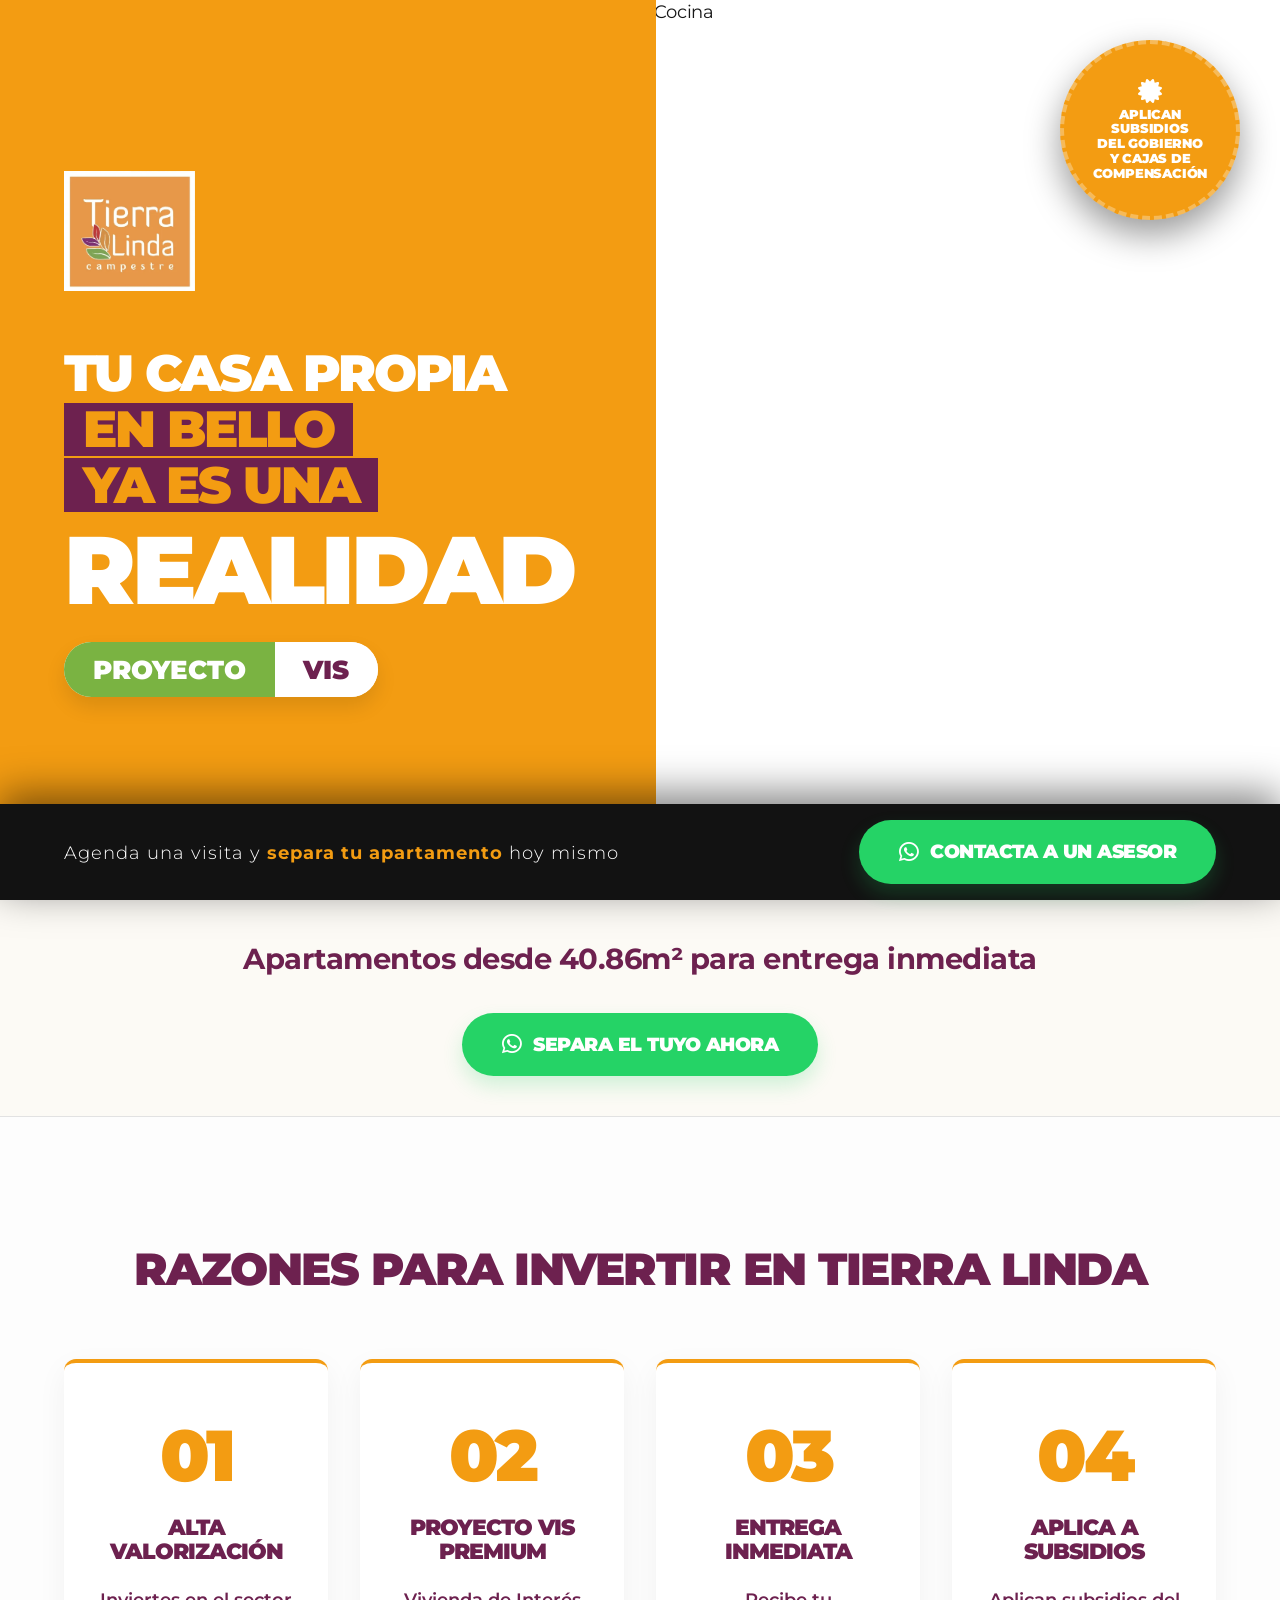
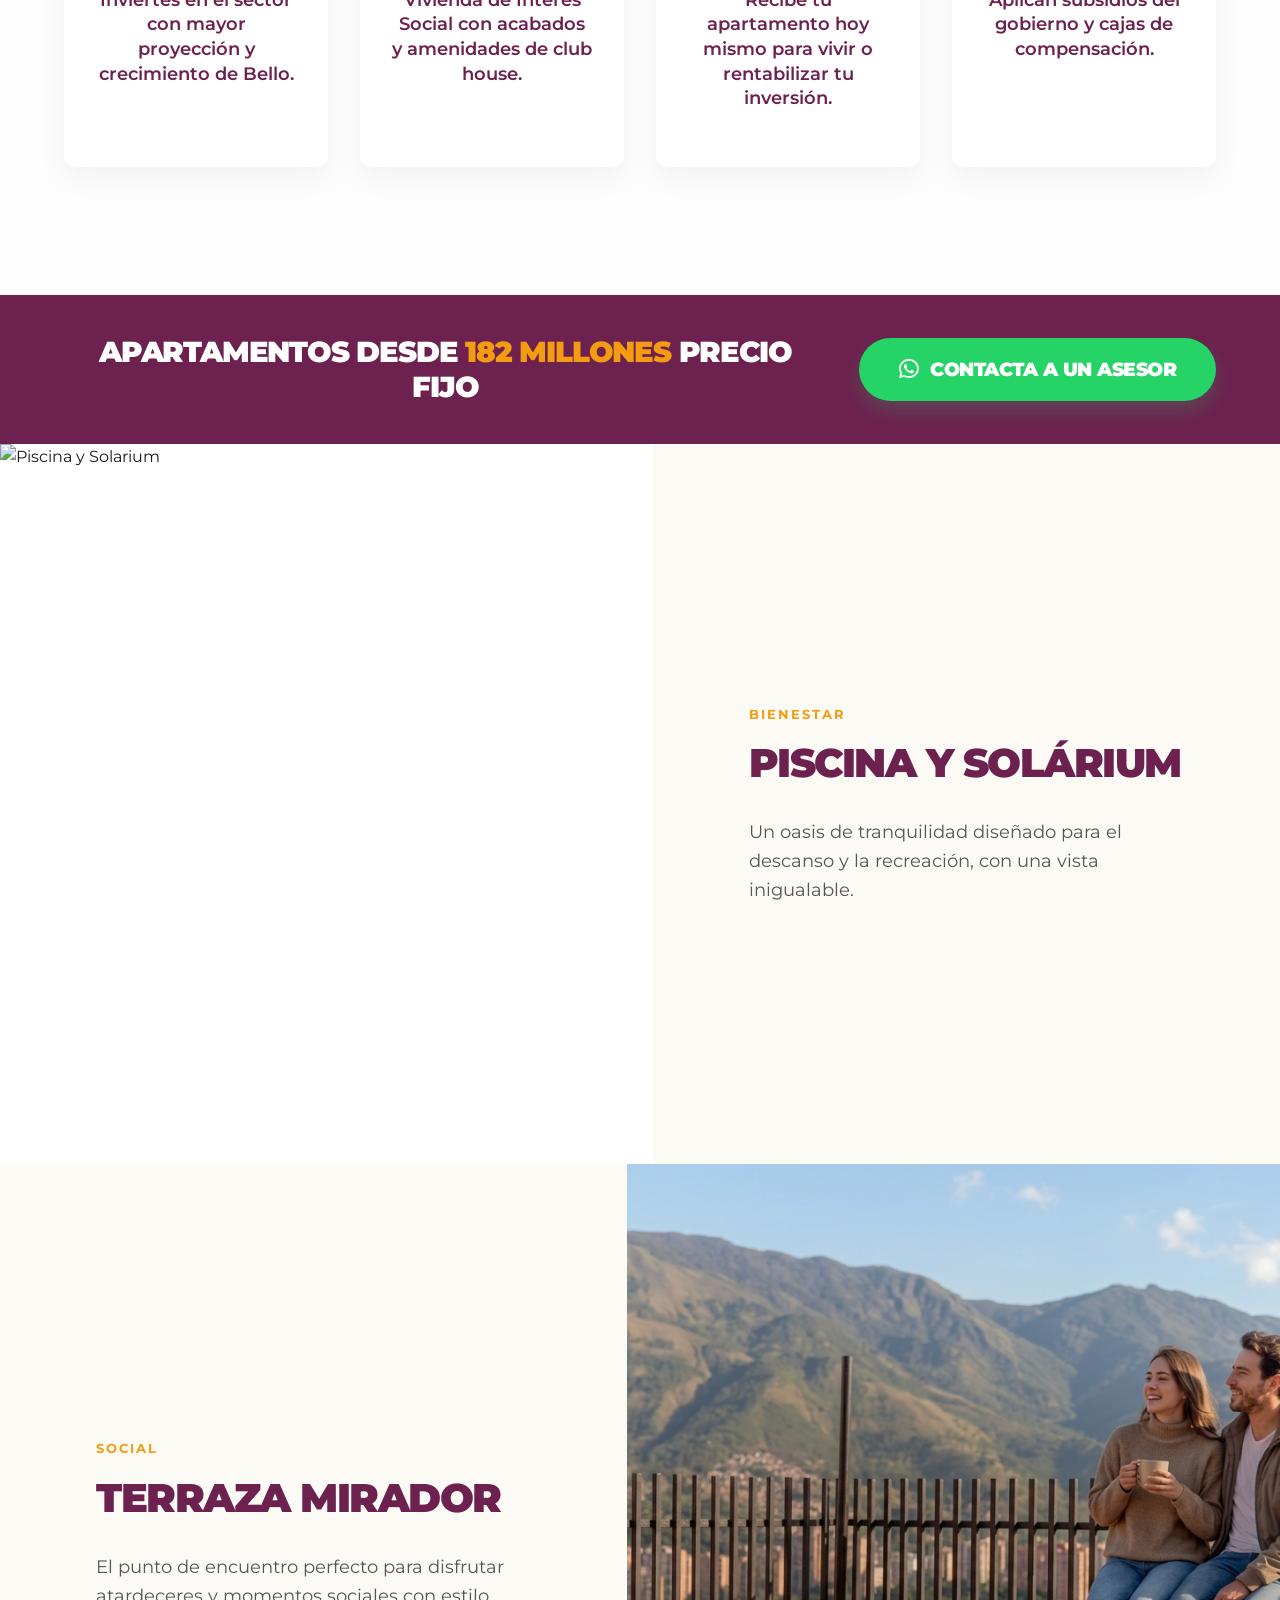
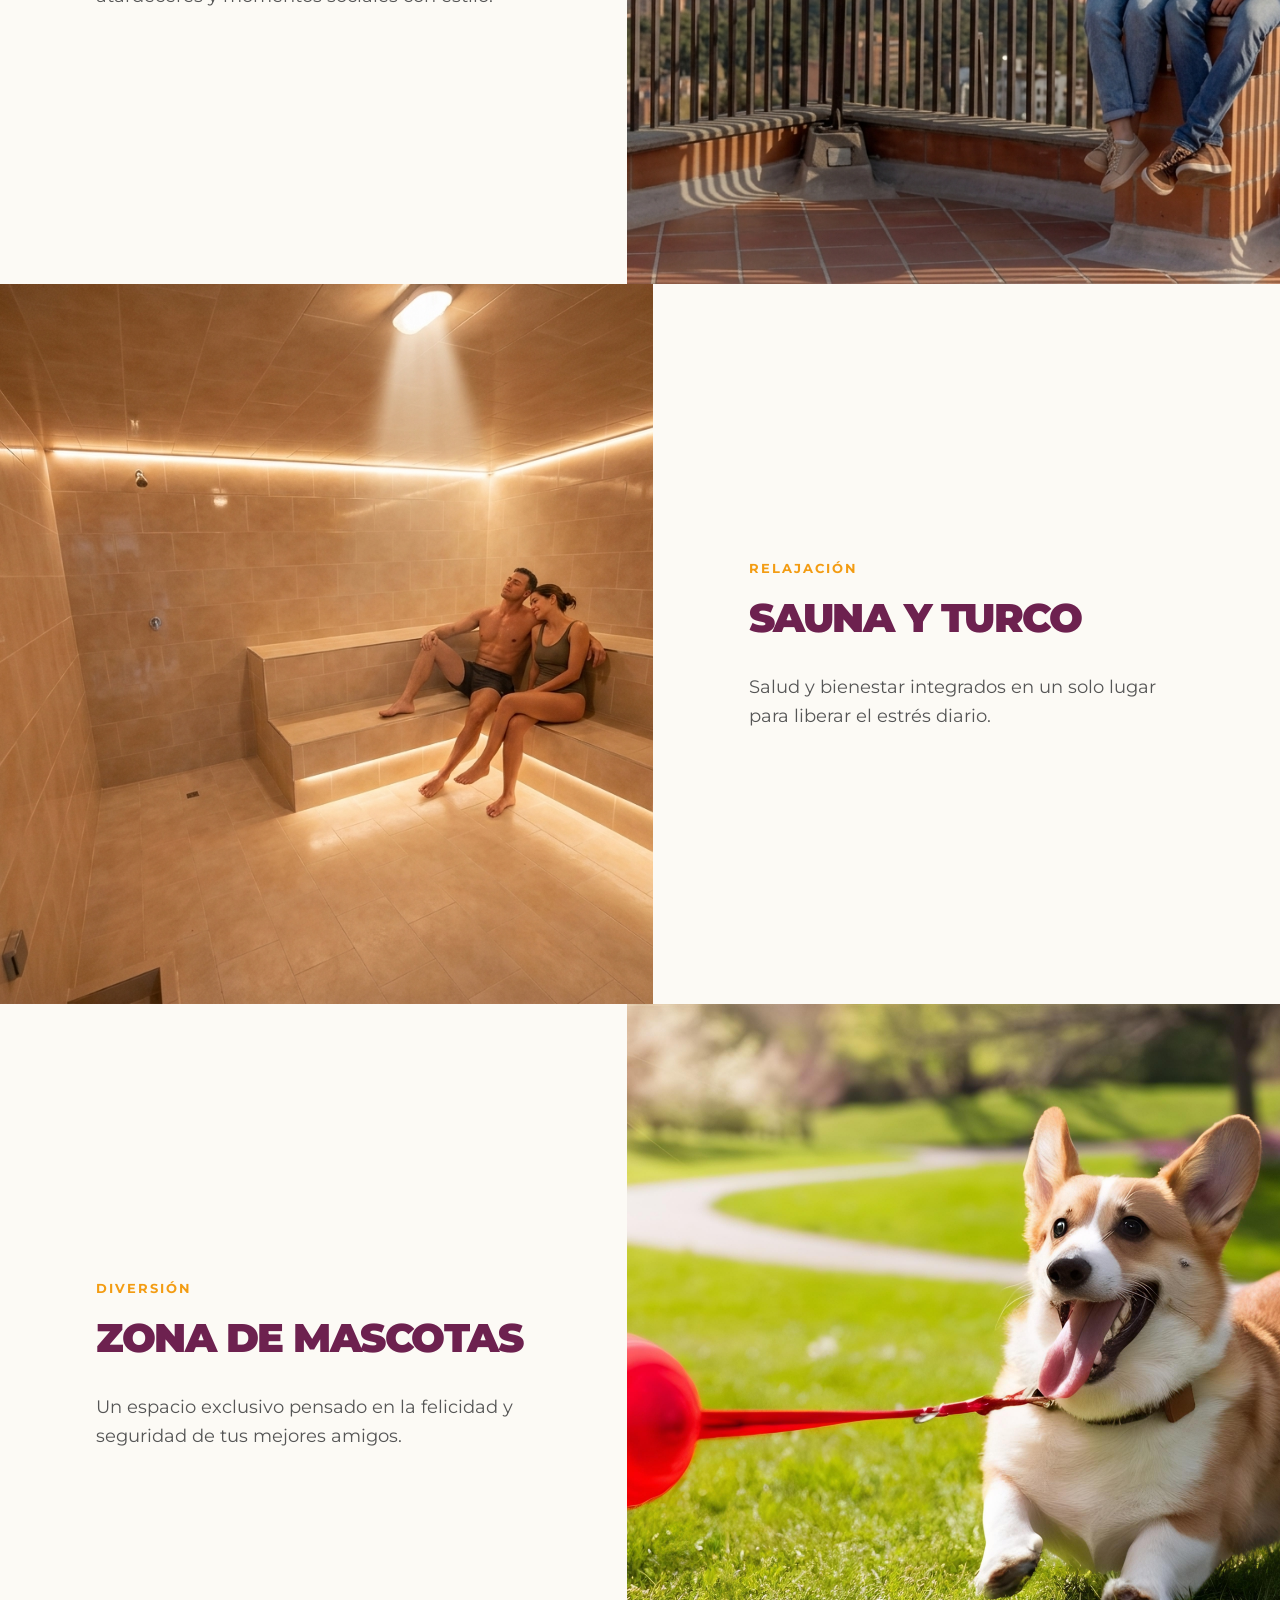
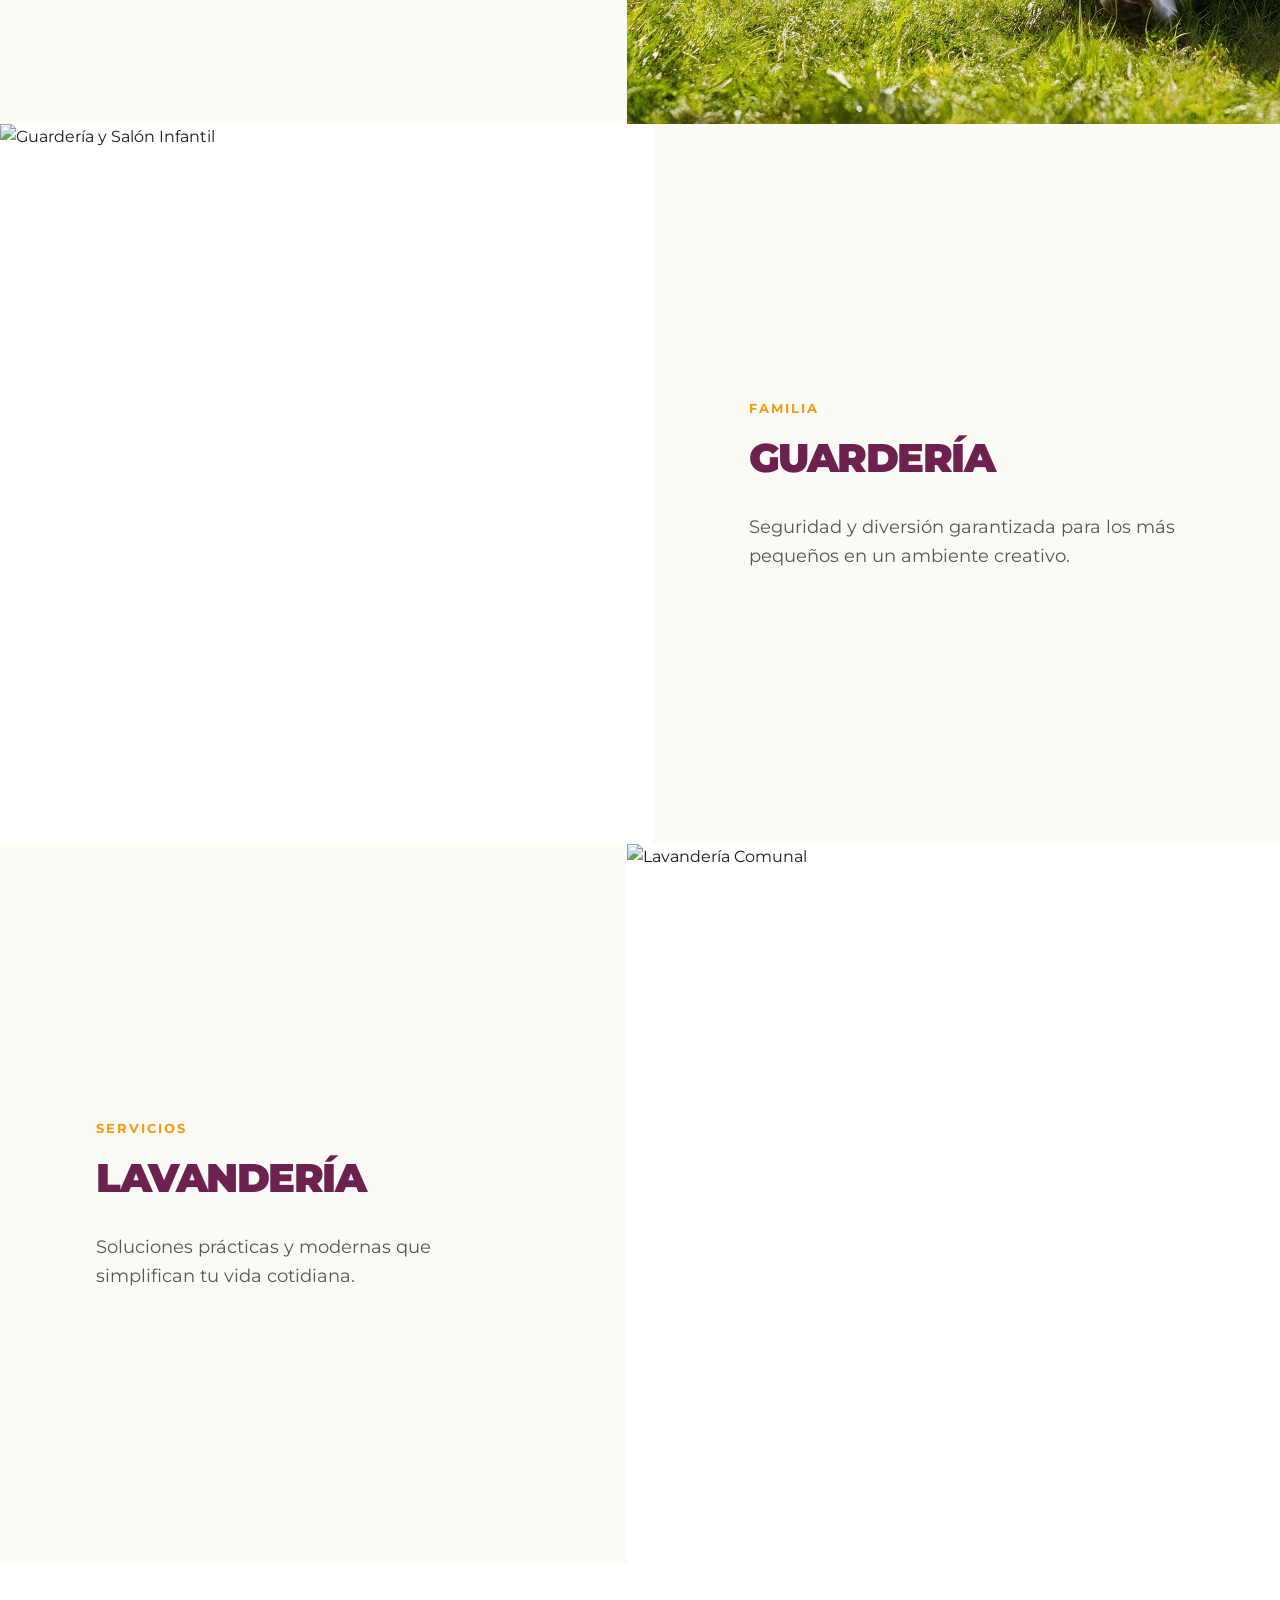
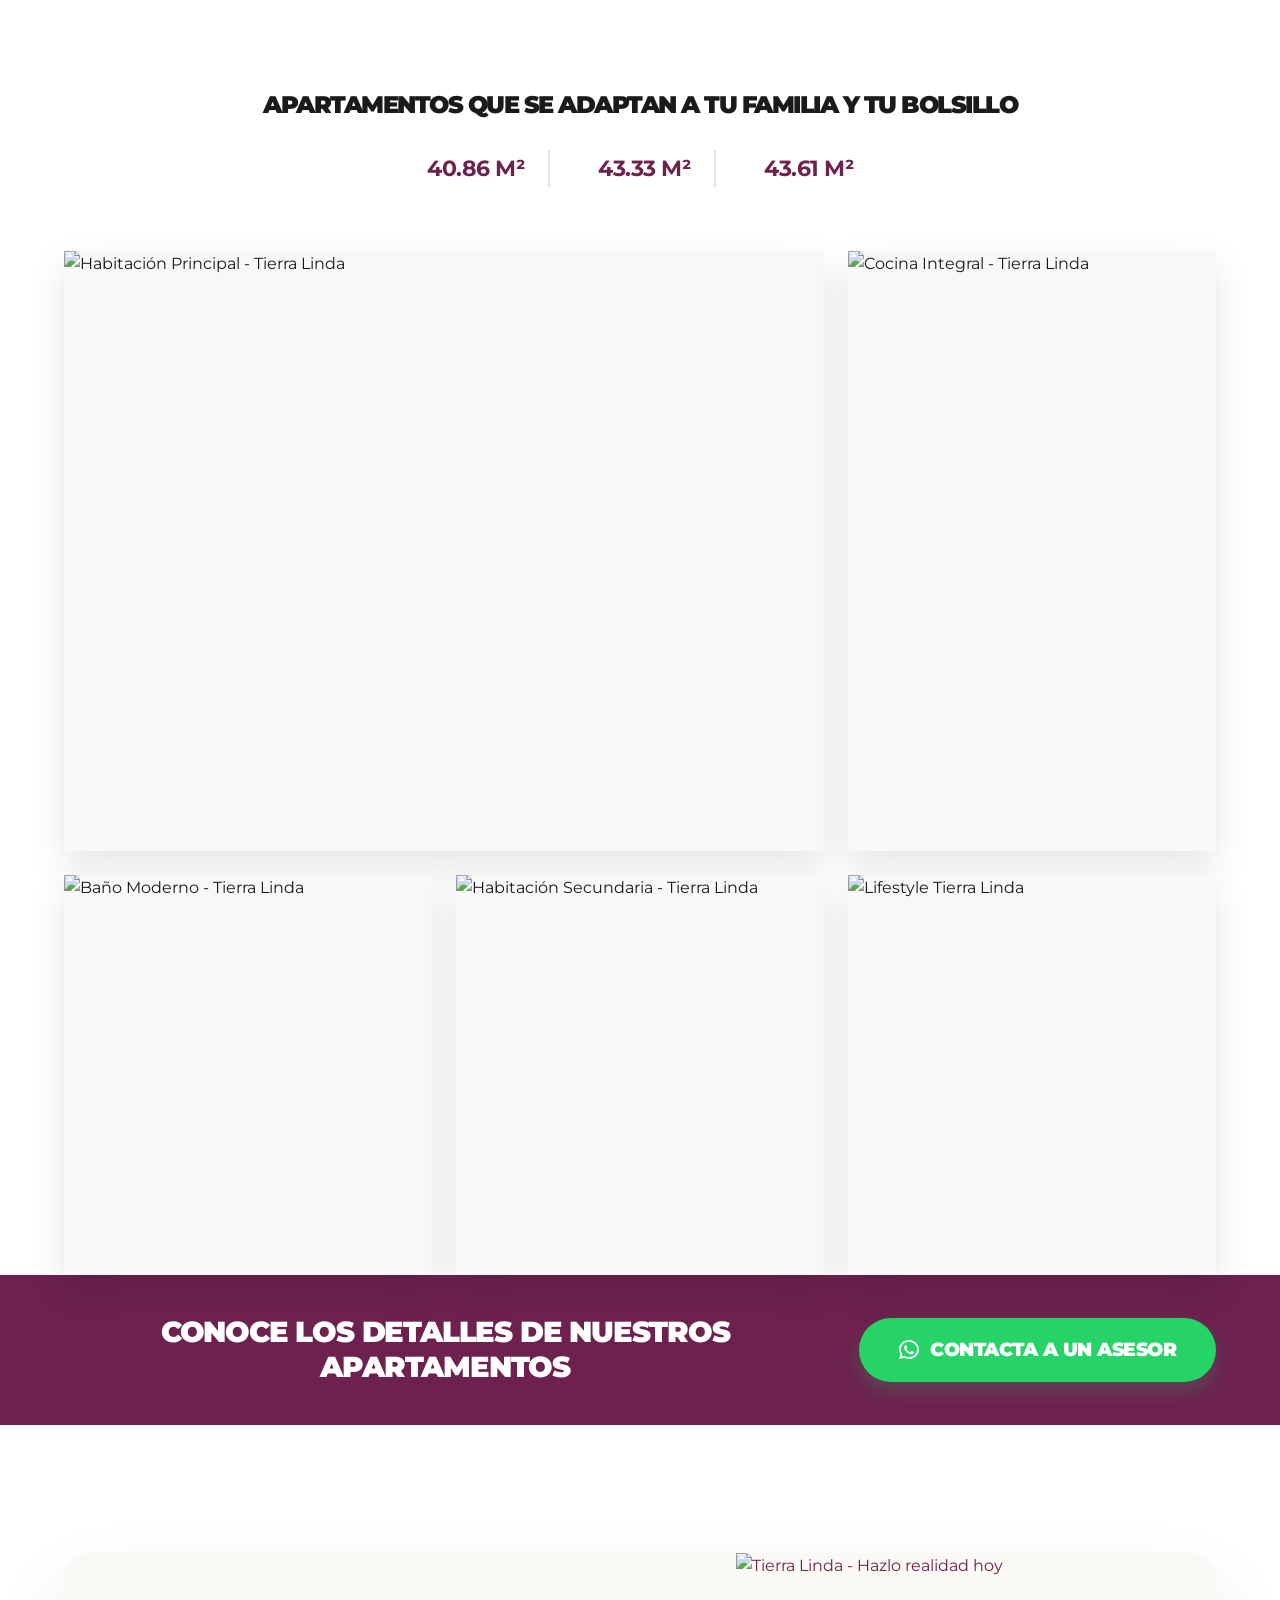
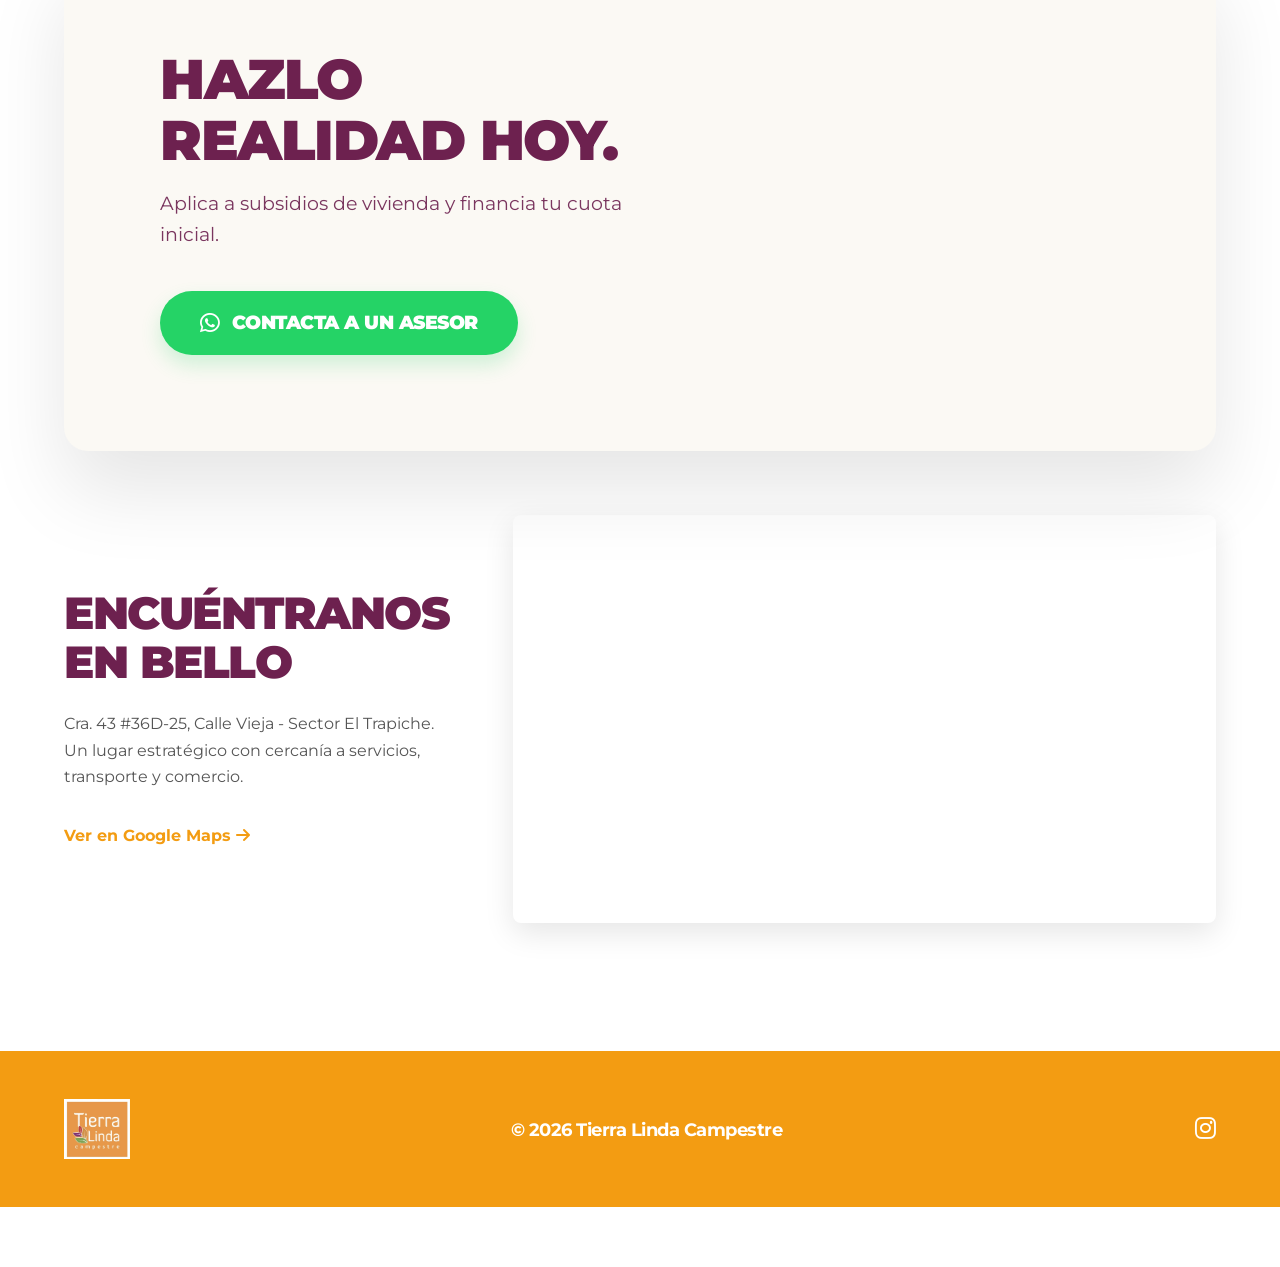
==== commit 54fa9793: "Actualizar texto sobre subsidios" ====
--- a/index.html
+++ b/index.html
@@ -84,7 +84,7 @@
                 <div class="reason-card">
                     <div class="reason-number">04</div>
                     <h4 class="serif">Aplica a Subsidios</h4>
-                    <p>Aprovecha los beneficios de Mi Casa Ya y Cajas de Compensación.</p>
+                    <p>Aplican subsidios del gobierno y cajas de compensación.</p>
                 </div>
             </div>
         </div>
